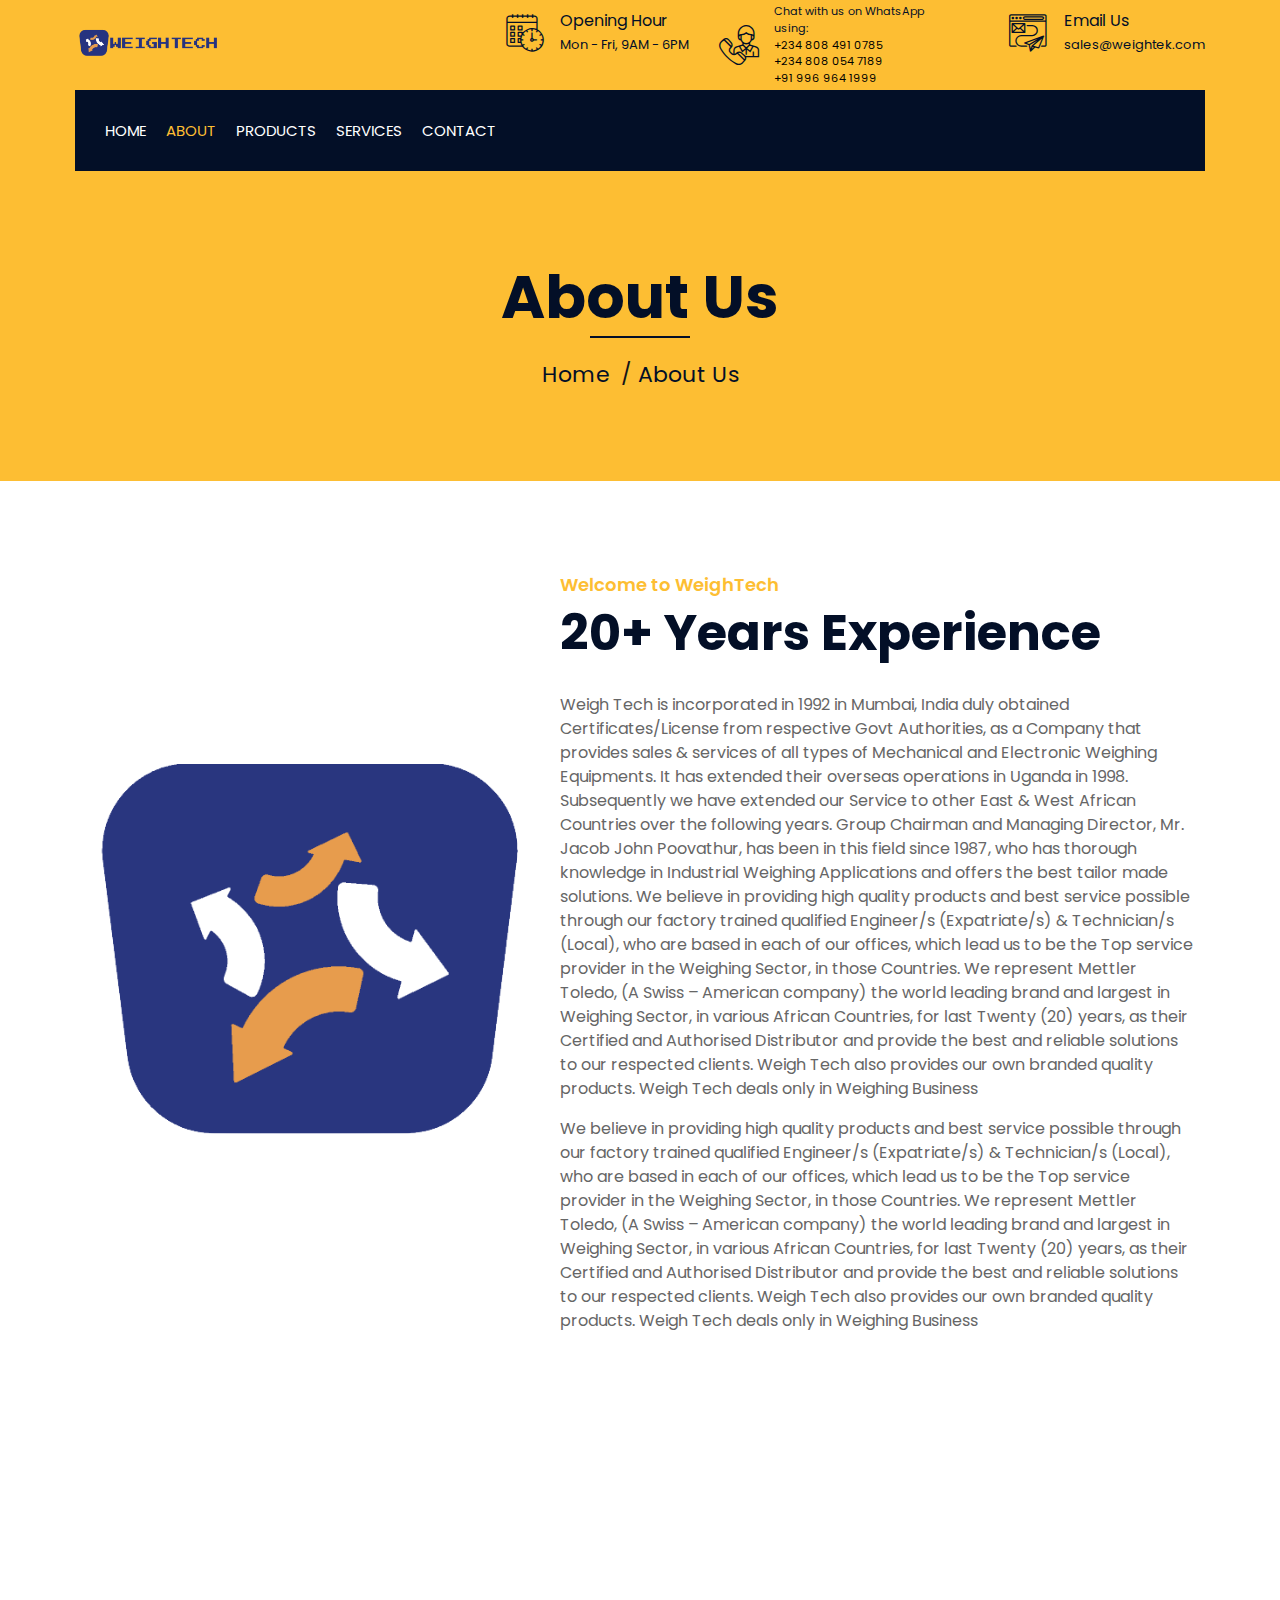
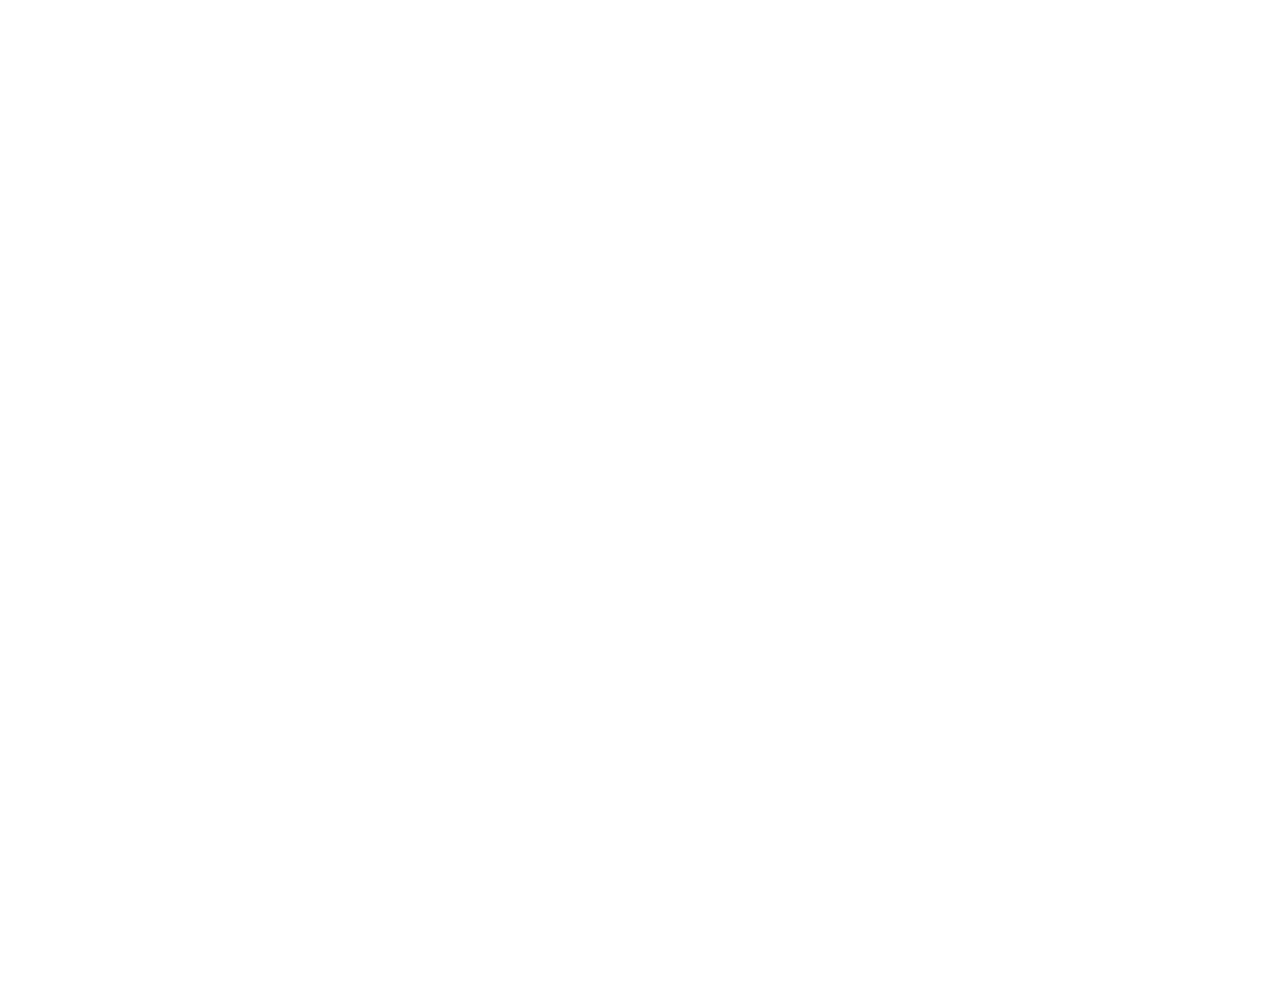
==== about.html @ 4455733c "Delivered Fresh" ====
<!DOCTYPE html>
<html lang="en">

<head>
    <meta charset="utf-8">
    <title>About-Us - COMPLETE INDUSTRIAL WEIGHING SOLUTIONS</title>
    <meta content="width=device-width, initial-scale=1.0" name="viewport">
    <meta content="About-Us COMPLETE INDUSTRIAL WEIGHING SOLUTIONS" name="keywords">
    <meta content="About-Us COMPLETE INDUSTRIAL WEIGHING SOLUTIONS" name="description">

    <!-- Favicon -->
    <link href="img/heo.ico" rel="icon">

    <!-- Google Font -->
    <link href="https://fonts.googleapis.com/css2?family=Poppins:wght@100;200;300;400;500;600;700;800;900&display=swap"
        rel="stylesheet">

    <!-- CSS Libraries -->
    <link href="https://stackpath.bootstrapcdn.com/bootstrap/4.4.1/css/bootstrap.min.css" rel="stylesheet">
    <link href="https://cdnjs.cloudflare.com/ajax/libs/font-awesome/5.10.0/css/all.min.css" rel="stylesheet">
    <link href="lib/flaticon/font/flaticon.css" rel="stylesheet">
    <link href="lib/animate/animate.min.css" rel="stylesheet">
    <link href="lib/owlcarousel/assets/owl.carousel.min.css" rel="stylesheet">
    <link href="lib/lightbox/css/lightbox.min.css" rel="stylesheet">
    <link href="lib/slick/slick.css" rel="stylesheet">
    <link href="lib/slick/slick-theme.css" rel="stylesheet">

    <!-- Template Stylesheet -->
    <link href="css/style.css" rel="stylesheet">
</head>

<body>
    <div class="wrapper">
        <!-- Top Bar Start -->
        <div class="top-bar">
            <div class="container-fluid">
                <div class="row align-items-center">
                    <div class="col-lg-4 col-md-12">
                        <div class="logo" style="width: 100%;">
                            <a href="." style="width: 100%;">
                                <img src="img/logo.png" style="object-fit: cover; width: 100%;" alt="Logo">
                            </a>
                        </div>
                    </div>
                    <div class="col-lg-8 col-md-7 d-none d-lg-block">
                        <div class="row">
                            <div class="col-4">
                                <div class="top-bar-item">
                                    <div class="top-bar-icon">
                                        <i class="flaticon-calendar"></i>
                                    </div>
                                    <div class="top-bar-text">
                                        <h3>Opening Hour</h3>
                                        <p>Mon - Fri, 9AM - 6PM</p>
                                    </div>
                                </div>
                            </div>
                            <div class="col-4">
                                <div class="top-bar-item">
                                    <div class="top-bar-icon">
                                        <i class="flaticon-call"></i>
                                    </div>
                                    <div class="top-bar-text">
                                        <p style="font-size: .7rem;">Chat with us on WhatsApp using:</p>
                                        <p style="font-size: .7rem;"><a style="color: #000" href="https://wa.me/+2348084910785" target="_blank">+234 808 491 0785</a></p>
                                        <p style="font-size: .7rem;"><a style="color: #000" href="https://wa.me/+2348080547189" target="_blank">+234 808 054 7189</a></p>
                                        <p style="font-size: .7rem;"><a style="color: #000" href="https://wa.me/+919969641999" target="_blank">+91 996 964 1999</a></p>
                                    </div>
                                </div>
                            </div>
                            <div class="col-4">
                                <div class="top-bar-item">
                                    <div class="top-bar-icon">
                                        <i class="flaticon-send-mail"></i>
                                    </div>
                                    <div class="top-bar-text">
                                        <h3>Email Us</h3>
                                        <p>sales@weightek.com</p>
                                    </div>
                                </div>
                            </div>
                        </div>
                    </div>
                </div>
            </div>
        </div>
        <!-- Top Bar End -->

         <!-- Nav Bar Start -->
         <div class="nav-bar">
            <div class="container-fluid">
                <nav class="navbar navbar-expand-lg bg-dark navbar-dark">
                    <button type="button" class="navbar-toggler" data-toggle="collapse" data-target="#navbarCollapse">
                        <span class="navbar-toggler-icon"></span>
                    </button>

                    <div class="collapse navbar-collapse justify-content-between" id="navbarCollapse">
                        <div class="navbar-nav mr-auto">
                            <a href="." class="nav-item nav-link">Home</a>
                            <a href="about.html" class="nav-item nav-link active">About</a>
                            <a href="product.html" class="nav-item nav-link">Products</a>
                            <a href="service.html" class="nav-item nav-link">Services</a>
                            <!-- <a href="portfolio.html" class="nav-item nav-link">Job Gallery</a> -->
                            <!-- <div class="nav-item dropdown">
                                    <a href="#" class="nav-link dropdown-toggle" data-toggle="dropdown">Pages</a>
                                    <div class="dropdown-menu">
                                        <a href="blog.html" class="dropdown-item">Blog Page</a>
                                        <a href="single.html" class="dropdown-item">Single Page</a>
                                    </div>
                                </div> -->
                            <a href="contact.html" class="nav-item nav-link">Contact</a>
                        </div>
                    </div>
                </nav>
            </div>
        </div>
        <!-- Nav Bar End -->
            
            
            <!-- Page Header Start -->
            <div class="page-header">
                <div class="container">
                    <div class="row">
                        <div class="col-12">
                            <h2>About Us</h2>
                        </div>
                        <div class="col-12">
                            <a href=".">Home</a>
                            <a href="about.html">About Us</a>
                        </div>
                    </div>
                </div>
            </div>
            <!-- Page Header End -->


            <!-- About Start -->
            <div class="about wow fadeInUp" data-wow-delay="0.1s">
                <div class="container">
                    <div class="row align-items-center">
                        <div class="col-lg-5 col-md-6">
                            <div class="about-img">
                                <img src="img/done.png" alt="Image">
                            </div>
                        </div>
                        <div class="col-lg-7 col-md-6">
                            <div class="section-header text-left">
                                <p>Welcome to WeighTech</p>
                                <h2>20+ Years Experience</h2>
                            </div>
                            <div class="about-text">
                                <p>
                                    Weigh Tech is incorporated in 1992 in Mumbai, India duly obtained Certificates/License from respective Govt Authorities, as a Company that provides sales & services of all types of Mechanical and Electronic Weighing Equipments. It has extended their overseas operations in Uganda in 1998. Subsequently we have extended our Service to other East & West African Countries over the following years.

                                    Group Chairman and Managing Director, Mr. Jacob John Poovathur, has been in this field since 1987, who has thorough knowledge in Industrial Weighing Applications and offers the best tailor made solutions.
                                    
                                    We believe in providing high quality products and best service possible through our factory trained qualified Engineer/s (Expatriate/s) & Technician/s (Local), who are based in each of our offices, which lead us to be the Top service provider in the Weighing Sector, in those Countries.
                                    
                                    We represent Mettler Toledo, (A Swiss – American company) the world leading brand and largest in Weighing Sector, in various African Countries, for last Twenty (20) years, as their Certified and Authorised Distributor and provide the best and reliable solutions to our respected clients.
                                    
                                    Weigh Tech also provides our own branded quality products.
                                    
                                    Weigh Tech deals only in Weighing Business
                                </p>
                                <p>
                                    We believe in providing high quality products and best service possible through our factory trained qualified Engineer/s (Expatriate/s) & Technician/s (Local), who are based in each of our offices, which lead us to be the Top service provider in the Weighing Sector, in those Countries.
                                    
                                    We represent Mettler Toledo, (A Swiss – American company) the world leading brand and largest in Weighing Sector, in various African Countries, for last Twenty (20) years, as their Certified and Authorised Distributor and provide the best and reliable solutions to our respected clients.
                                    
                                    Weigh Tech also provides our own branded quality products.
                                    
                                    Weigh Tech deals only in Weighing Business
                                </p>
                                </div>
                        </div>
                    </div>
                </div>
            </div>
            <!-- About End -->
            
            
            
            <!-- FAQs Start -->
            <!-- <div class="faqs">
                <div class="container">
                    <div class="section-header text-center">
                        <p>Frequently Asked Question</p>
                        <h2>You May Ask</h2>
                    </div>
                    <div class="row">
                        <div class="col-md-6">
                            <div id="accordion-1">
                                <div class="card wow fadeInLeft" data-wow-delay="0.1s">
                                    <div class="card-header">
                                        <a class="card-link collapsed" data-toggle="collapse" href="#collapseOne">
                                            Lorem ipsum dolor sit amet?
                                        </a>
                                    </div>
                                    <div id="collapseOne" class="collapse" data-parent="#accordion-1">
                                        <div class="card-body">
                                            Lorem ipsum dolor sit amet, consectetur adipiscing elit. Phasellus nec pretium mi. Curabitur facilisis ornare velit non.
                                        </div>
                                    </div>
                                </div>
                                <div class="card wow fadeInLeft" data-wow-delay="0.2s">
                                    <div class="card-header">
                                        <a class="card-link collapsed" data-toggle="collapse" href="#collapseTwo">
                                            Lorem ipsum dolor sit amet?
                                        </a>
                                    </div>
                                    <div id="collapseTwo" class="collapse" data-parent="#accordion-1">
                                        <div class="card-body">
                                            Lorem ipsum dolor sit amet, consectetur adipiscing elit. Phasellus nec pretium mi. Curabitur facilisis ornare velit non.
                                        </div>
                                    </div>
                                </div>
                                <div class="card wow fadeInLeft" data-wow-delay="0.3s">
                                    <div class="card-header">
                                        <a class="card-link collapsed" data-toggle="collapse" href="#collapseThree">
                                            Lorem ipsum dolor sit amet?
                                        </a>
                                    </div>
                                    <div id="collapseThree" class="collapse" data-parent="#accordion-1">
                                        <div class="card-body">
                                            Lorem ipsum dolor sit amet, consectetur adipiscing elit. Phasellus nec pretium mi. Curabitur facilisis ornare velit non.
                                        </div>
                                    </div>
                                </div>
                                <div class="card wow fadeInLeft" data-wow-delay="0.4s">
                                    <div class="card-header">
                                        <a class="card-link collapsed" data-toggle="collapse" href="#collapseFour">
                                            Lorem ipsum dolor sit amet?
                                        </a>
                                    </div>
                                    <div id="collapseFour" class="collapse" data-parent="#accordion-1">
                                        <div class="card-body">
                                            Lorem ipsum dolor sit amet, consectetur adipiscing elit. Phasellus nec pretium mi. Curabitur facilisis ornare velit non.
                                        </div>
                                    </div>
                                </div>
                                <div class="card wow fadeInLeft" data-wow-delay="0.5s">
                                    <div class="card-header">
                                        <a class="card-link collapsed" data-toggle="collapse" href="#collapseFive">
                                            Lorem ipsum dolor sit amet?
                                        </a>
                                    </div>
                                    <div id="collapseFive" class="collapse" data-parent="#accordion-1">
                                        <div class="card-body">
                                            Lorem ipsum dolor sit amet, consectetur adipiscing elit. Phasellus nec pretium mi. Curabitur facilisis ornare velit non.
                                        </div>
                                    </div>
                                </div>
                            </div>
                        </div>
                        <div class="col-md-6">
                            <div id="accordion-2">
                                <div class="card wow fadeInRight" data-wow-delay="0.1s">
                                    <div class="card-header">
                                        <a class="card-link collapsed" data-toggle="collapse" href="#collapseSix">
                                            Lorem ipsum dolor sit amet?
                                        </a>
                                    </div>
                                    <div id="collapseSix" class="collapse" data-parent="#accordion-2">
                                        <div class="card-body">
                                            Lorem ipsum dolor sit amet, consectetur adipiscing elit. Phasellus nec pretium mi. Curabitur facilisis ornare velit non.
                                        </div>
                                    </div>
                                </div>
                                <div class="card wow fadeInRight" data-wow-delay="0.2s">
                                    <div class="card-header">
                                        <a class="card-link collapsed" data-toggle="collapse" href="#collapseSeven">
                                            Lorem ipsum dolor sit amet?
                                        </a>
                                    </div>
                                    <div id="collapseSeven" class="collapse" data-parent="#accordion-2">
                                        <div class="card-body">
                                            Lorem ipsum dolor sit amet, consectetur adipiscing elit. Phasellus nec pretium mi. Curabitur facilisis ornare velit non.
                                        </div>
                                    </div>
                                </div>
                                <div class="card wow fadeInRight" data-wow-delay="0.3s">
                                    <div class="card-header">
                                        <a class="card-link collapsed" data-toggle="collapse" href="#collapseEight">
                                            Lorem ipsum dolor sit amet?
                                        </a>
                                    </div>
                                    <div id="collapseEight" class="collapse" data-parent="#accordion-2">
                                        <div class="card-body">
                                            Lorem ipsum dolor sit amet, consectetur adipiscing elit. Phasellus nec pretium mi. Curabitur facilisis ornare velit non.
                                        </div>
                                    </div>
                                </div>
                                <div class="card wow fadeInRight" data-wow-delay="0.4s">
                                    <div class="card-header">
                                        <a class="card-link collapsed" data-toggle="collapse" href="#collapseNine">
                                            Lorem ipsum dolor sit amet?
                                        </a>
                                    </div>
                                    <div id="collapseNine" class="collapse" data-parent="#accordion-2">
                                        <div class="card-body">
                                            Lorem ipsum dolor sit amet, consectetur adipiscing elit. Phasellus nec pretium mi. Curabitur facilisis ornare velit non.
                                        </div>
                                    </div>
                                </div>
                                <div class="card wow fadeInRight" data-wow-delay="0.5s">
                                    <div class="card-header">
                                        <a class="card-link collapsed" data-toggle="collapse" href="#collapseTen">
                                            Lorem ipsum dolor sit amet?
                                        </a>
                                    </div>
                                    <div id="collapseTen" class="collapse" data-parent="#accordion-2">
                                        <div class="card-body">
                                            Lorem ipsum dolor sit amet, consectetur adipiscing elit. Phasellus nec pretium mi. Curabitur facilisis ornare velit non.
                                        </div>
                                    </div>
                                </div>
                            </div>
                        </div>
                    </div>
                </div>
            </div> -->
            <!-- FAQs End -->


          <!-- Footer Start -->
 <div class="footer wow fadeIn" data-wow-delay="0.3s">
    <div class="container">
        <div class="row">
            <div class="col-md-6 col-lg-3">
                <div class="footer-contact">
                    <h2>Kenya Office</h2>
                    <p>Weigh - Tech Industries Limited</p>
                    <p><i class="fa fa-map-marker-alt"></i>B-8, Kimberly Bldg, Behind KEBS Head Office South C,
                        Nairobi, Kenya</p>
                    <p><i class="fa fa-phone-alt"></i>+254733177122,
                        +254739979999</p>
                    <p><i class="fa fa-envelope"></i>sales@weightek.com</p>
                </div>
            </div>
            <div class="col-md-6 col-lg-3">
                <!-- Nigeria country -->
                <div class="footer-contact">
                    <h2>Nigeria Office</h2>
                    <p>Weigh - Tech Industries Limited</p>
                    <p><i class="fa fa-map-marker-alt"></i>No. 4B Oremeji Street Ilupeju, Lagos, Nigeria</p>
                    <p><i class="fa fa-phone-alt"></i>+234 817 232 5353,
                        +234 808 054 7189</p>
                    <p><i class="fa fa-envelope"></i>sales@weightek.com</p>
                 </div>
            </div>
            <div class="col-md-6 col-lg-3">
                <!-- Uganda country -->
                <div class="footer-contact">
                    <h2>Uganda Office</h2>
                    <p>Weigh – Tech International Limited</p>
                    <p><i class="fa fa-map-marker-alt"></i>Plot 666, Butikiro Road
                        Old Kampala, Uganda</p>
                    <p><i class="fa fa-phone-alt"></i>+256 751 330 332 , +256 712 722 723</p>
                    <p><i class="fa fa-envelope"></i>sales@weightek.com</p>
                </div>
            </div>
            <div class="col-md-6 col-lg-3">
                <!-- india country -->
                <div class="footer-contact">
                    <h2>India Office</h2>
                    <p>Weigh Tech Industries</p>
                    <p><i class="fa fa-map-marker-alt"></i>1, Sadhana Co-op Society Ltd Road No 22, Wagle Estate
                        Thane, Maharashtra, India</p>
                    <p><i class="fa fa-phone-alt"></i>+91 222 582 8175 , +91 98201 04155</p>
                    <p><i class="fa fa-envelope"></i>sales@weightek.com</p>
                </div>
            </div>
            <div class="col-md-6 col-lg-3">
                <!-- UAE country -->
                <div class="footer-contact">
                    <h2>UAE Office</h2>
                    <p>Weighing Solutions Fze</p>
                    <p><i class="fa fa-map-marker-alt"></i>1111 Manara 3 Bldg., Al Badrah,
                        Jabel Ali, Dubai, U A E</p>
                    <p><i class="fa fa-phone-alt"></i>+971 50 275 7150</p>
                    <p><i class="fa fa-envelope"></i>sales@weightek.com</p>
                </div>
            </div>
            <div class="col-md-6 col-lg-3">
                <!-- RWanda country -->
                <div class="footer-contact">
                    <h2>Rwanda Office</h2>
                    <p>Weigh-Tech International Ltd</p>
                    <p><i class="fa fa-map-marker-alt"></i>Plot 48, KN1 St., 2nd Floor,
                        Sofaru Building, Muhima, Kigali, RWANDA</p>
                    <p><i class="fa fa-phone-alt"></i>+250 783 099 998</p>
                    <p><i class="fa fa-phone-alt"></i>Jacob John: +250 739 260 353</p>
                    <p><i class="fa fa-envelope"></i>sales@weightek.com</p>
                </div>
            </div>
            <!-- <div class="col-md-6 col-lg-3">
                <div class="footer-link">
                    <h2>Services Areas</h2>
                    <a href="">Building Construction</a>
                    <a href="">House Renovation</a>
                    <a href="">Architecture Design</a>
                    <a href="">Interior Design</a>
                    <a href="">Painting</a>
                </div>
            </div> -->
            <!-- <div class="col-md-6 col-lg-3">
                <div class="footer-link">
                    <h2>Useful Pages</h2>
                    <a href="">About Us</a>
                    <a href="">Contact Us</a>
                    <a href="">Our Team</a>
                    <a href="">Projects</a>
                    <a href="">Testimonial</a>
                </div>
            </div> -->
            <!-- <div class="col-md-6 col-lg-3">
                <div class="newsletter">
                    <h2>Newsletter</h2>
                    <p>
                        Lorem ipsum dolor sit amet elit. Phasellus nec pretium mi. Curabitur facilisis ornare
                        velit non vulpu
                    </p>
                    <div class="form">
                        <input class="form-control" placeholder="Email here">
                        <button class="btn">Submit</button>
                    </div>
                </div>
            </div> -->
        </div>
        <div class="top-bar-text">
            <p style="font-size: 1.5rem;">Chat with us on WhatsApp using:</p>
            <p style="font-size: 1rem;"><a style="color: #fff" href="https://wa.me/+2348084910785" target="_blank">+234 808 491 0785</a></p>
            <p style="font-size: 1rem;"><a style="color: #fff" href="https://wa.me/+2348080547189" target="_blank">+234 808 054 7189</a></p>
            <p style="font-size: 1rem;"><a style="color: #fff" href="https://wa.me/+919969641999" target="_blank">+91 996 964 1999</a></p>
        </div>
        <div class="footer-social">
            <!-- <a href=""><i class="fab fa-twitter"></i></a> -->
            <a href="https://www.facebook.com/weightttech/"><i class="fab fa-facebook-f"></i></a>
            <!-- <a href=""><i class="fab fa-youtube"></i></a> -->
            <a href="https://instagram.com/weightttech?igshid=YmMyMTA2M2Y=" target="_blank"><i
                    class="fab fa-instagram"></i></a>
            <a href="https://www.linkedin.com/company/weightttec" target="_blank"><i
                    class="fab fa-linkedin-in"></i></a>
        </div>
    </div>
    <!-- <div class="container footer-menu">
        <div class="f-menu">
            <a href="">Terms of use</a>
            <a href="">Privacy policy</a>
            <a href="">Cookies</a>
            <a href="">Help</a>
            <a href="">FQAs</a>
        </div>
    </div> -->
    <div class="container copyright">
        <div class="row">
            <div class="col-md-6">
                <img src="img/done.png" alt="" style="width:20%">
                <p>&copy; 2022 Copyright by <a href=".">Weigh Tech Industries.</a>, All
                    Right Reserved.</p>
            </div>

        </div>
    </div>
</div>
<!-- Footer End -->

            <a href="#" class="back-to-top"><i class="fa fa-chevron-up"></i></a>
        </div>

        <!-- JavaScript Libraries -->
        <script src="https://code.jquery.com/jquery-3.4.1.min.js"></script>
        <script src="https://stackpath.bootstrapcdn.com/bootstrap/4.4.1/js/bootstrap.bundle.min.js"></script>
        <script src="lib/easing/easing.min.js"></script>
        <script src="lib/wow/wow.min.js"></script>
        <script src="lib/owlcarousel/owl.carousel.min.js"></script>
        <script src="lib/isotope/isotope.pkgd.min.js"></script>
        <script src="lib/lightbox/js/lightbox.min.js"></script>
        <script src="lib/waypoints/waypoints.min.js"></script>
        <script src="lib/counterup/counterup.min.js"></script>
        <script src="lib/slick/slick.min.js"></script>

        <!-- Template Javascript -->
        <script src="js/main.js"></script>
    </body>
</html>
---- lib/flaticon/font/flaticon.css ----
/*
  	Flaticon icon font: Flaticon
  	Creation date: 23/08/2020 07:24
  	*/

@font-face {
  font-family: "Flaticon";
  src: url("./Flaticon.eot");
  src: url("./Flaticon.eot?#iefix") format("embedded-opentype"),
       url("./Flaticon.woff2") format("woff2"),
       url("./Flaticon.woff") format("woff"),
       url("./Flaticon.ttf") format("truetype"),
       url("./Flaticon.svg#Flaticon") format("svg");
  font-weight: normal;
  font-style: normal;
}

@media screen and (-webkit-min-device-pixel-ratio:0) {
  @font-face {
    font-family: "Flaticon";
    src: url("./Flaticon.svg#Flaticon") format("svg");
  }
}

[class^="flaticon-"]:before, [class*=" flaticon-"]:before,
[class^="flaticon-"]:after, [class*=" flaticon-"]:after {   
  font-family: Flaticon;
        font-size: 20px;
font-style: normal;
margin-left: 20px;
}

.flaticon-concrete:before { content: "\f100"; }
.flaticon-worker:before { content: "\f101"; }
.flaticon-measure:before { content: "\f102"; }
.flaticon-building:before { content: "\f103"; }
.flaticon-brush:before { content: "\f104"; }
.flaticon-crane:before { content: "\f105"; }
.flaticon-call:before { content: "\f106"; }
.flaticon-calendar:before { content: "\f107"; }
.flaticon-send-mail:before { content: "\f108"; }
.flaticon-address:before { content: "\f109"; }
---- css/style.css ----
/*******************************/
/********* General CSS *********/
/*******************************/
body {
    color: #666666;
    background: #dddddd;
    font-family: 'Poppins', sans-serif;
    font-weight: 400;
}

h1,
h2, 
h3, 
h4,
h5, 
h6 {
    color: #030f27;
}

a {
    color: #666666;
    transition: .3s;
}

a:hover,
a:active,
a:focus {
    color: #fdbe33;
    outline: none;
    text-decoration: none;
}

.btn:focus {
    box-shadow: none;
}

.wrapper {
    position: relative;
    width: 100%;
    max-width: 1366px;
    margin: 0 auto;
    background: #ffffff;
}

.back-to-top {
    position: fixed;
    display: none;
    background: #fdbe33;
    color: #121518;
    width: 44px;
    height: 44px;
    text-align: center;
    line-height: 1;
    font-size: 22px;
    right: 15px;
    bottom: 15px;
    transition: background 0.5s;
    z-index: 9;
}

.back-to-top:hover {
    color: #fdbe33;
    background: #121518;
}

.back-to-top i {
    padding-top: 10px;
}

.btn {
    transition: .3s;
}


/**********************************/
/********** Top Bar CSS ***********/
/**********************************/
.top-bar {
    position: relative;
    height: 90px;
    background: #fdbe33;
}

.top-bar .logo {
    padding: 15px 0;
    text-align: left;
    overflow: hidden;
}

.top-bar .logo h1 {
    margin: 0;
    color: #030f27;
    font-size: 60px;
    line-height: 60px;
    font-weight: 700;
}

.top-bar .logo img {
  max-width: 150px;
  max-height: 60px;
}

.top-bar .top-bar-item {
    display: flex;
    align-items: center;
    justify-content: flex-end;
}

.top-bar .top-bar-icon {
    width: 40px;
    display: flex;
    align-items: center;
    justify-content: center;
}

.top-bar .top-bar-icon [class^="flaticon-"]::before {
    margin: 0;
    color: #030f27;
    font-size: 40px;
}

.top-bar .top-bar-text {
    padding-left: 15px;
}

.top-bar .top-bar-text h3 {
    margin: 0 0 5px 0;
    color: #030f27;
    font-size: 16px;
    font-weight: 400;
}

.top-bar .top-bar-text p {
    margin: 0;
    color: #030f27;
    font-size: 13px;
    font-weight: 400;
}

@media (min-width: 992px) {
    .top-bar {
        padding: 0 60px;
    }
}

@media (max-width: 991.98px) {
    .top-bar .logo {
        text-align: center;
    }
}


/**********************************/
/*********** Nav Bar CSS **********/
/**********************************/
.nav-bar {
    position: relative;
    background: #fdbe33;
    transition: .3s;
}

.nav-bar .container-fluid {
    padding: 0;
}

.nav-bar.nav-sticky {
    position: fixed;
    top: 0;
    width: 100%;
    max-width: 1366px;
    box-shadow: 0 2px 5px rgba(0, 0, 0, .3);
    z-index: 999;
}

.nav-bar .navbar {
    height: 100%;
    background: #030f27 !important;
}

.navbar-dark .navbar-nav .nav-link,
.navbar-dark .navbar-nav .nav-link:focus,
.navbar-dark .navbar-nav .nav-link:hover,
.navbar-dark .navbar-nav .nav-link.active {
    padding: 10px 10px 8px 10px;
    color: #ffffff;
}

.navbar-dark .navbar-nav .nav-link:hover,
.navbar-dark .navbar-nav .nav-link.active {
    color: #fdbe33;
    transition: none;
}

.nav-bar .dropdown-menu {
    margin-top: 0;
    border: 0;
    border-radius: 0;
    background: #f8f9fa;
}

.nav-bar .btn {
    color: #ffffff;
    border: 2px solid #ffffff;
    border-radius: 0;
}

.nav-bar .btn:hover {
    color: #030f27;
    background: #fdbe33;
    border-color: #fdbe33;
}

@media (min-width: 992px) {
    .nav-bar {
        padding: 0 75px;
    }
    
    .nav-bar.nav-sticky {
        padding: 0;
    }
    
    .nav-bar .navbar {
        padding: 20px;
    }
    
    .nav-bar .navbar-brand {
        display: none;
    }
    
    .nav-bar a.nav-link {
        padding: 8px 15px;
        font-size: 15px;
        text-transform: uppercase;
    }
}

@media (max-width: 991.98px) {
    .nav-bar .navbar {
        padding: 15px;
    }
    
    .nav-bar a.nav-link {
        padding: 5px;
    }
    
    .nav-bar .dropdown-menu {
        box-shadow: none;
    }
    
    .nav-bar .btn {
        display: none;
    }
}


/*******************************/
/******** Carousel CSS *********/
/*******************************/
.carousel {
    position: relative;
    width: 100%;
    height: calc(100vh - 170px);
    min-height: 400px;
    margin: 0 auto;
    text-align: center;
    overflow: hidden;
}

.carousel .carousel-inner,
.carousel .carousel-item {
    position: relative;
    width: 100%;
    height: 100%;
}

.carousel .carousel-item img {
    width: 100%;
    height: 100%;
    object-fit: cover;
}

.carousel .carousel-item::after {
    position: absolute;
    content: "";
    width: 100%;
    height: 100%;
    top: 0;
    left: 0;
    background: rgba(0, 0, 0, .3);
    z-index: 1;
}

.carousel .carousel-caption {
    position: absolute;
    top: 0;
    bottom: 0;
    display: flex;
    align-items: center;
    justify-content: center;
    flex-direction: column;
    height: calc(100vh - 170px);
    min-height: 400px;
}

.carousel .carousel-caption p {
    color: #ffffff;
    font-size: 30px;
    margin-bottom: 15px;
    letter-spacing: 1px;
}

.carousel .carousel-caption h1 {
    color: #ffffff;
    font-size: 60px;
    font-weight: 700;
    margin-bottom: 35px;
}

.carousel .carousel-caption .btn {
    padding: 15px 35px;
    font-size: 18px;
    font-weight: 500;
    letter-spacing: 1px;
    text-transform: uppercase;
    color: #ffffff;
    background: transparent;
    border: 2px solid #ffffff;
    border-radius: 0;
    transition: .3s;
}

.carousel .carousel-caption .btn:hover {
    color: #030f27;
    background: #fdbe33;
    border-color: #fdbe33;
}

@media (max-width: 767.98px) {
    .carousel .carousel-caption h1 {
        font-size: 40px;
        font-weight: 700;
    }
    
    .carousel .carousel-caption p {
        font-size: 20px;
    }
    
    .carousel .carousel-caption .btn {
        padding: 12px 30px;
        font-size: 18px;
        font-weight: 500;
        letter-spacing: 0;
    }
}

@media (max-width: 575.98px) {
    .carousel .carousel-caption h1 {
        font-size: 30px;
        font-weight: 500;
    }
    
    .carousel .carousel-caption p {
        font-size: 16px;
    }
    
    .carousel .carousel-caption .btn {
        padding: 10px 25px;
        font-size: 16px;
        font-weight: 400;
        letter-spacing: 0;
    }
}

.carousel .animated {
    -webkit-animation-duration: 1.5s;
    animation-duration: 1.5s;
}


/*******************************/
/******* Page Header CSS *******/
/*******************************/
.page-header {
    position: relative;
    margin-bottom: 45px;
    padding: 90px 0;
    text-align: center;
    background: #fdbe33;
}

.page-header h2 {
    position: relative;
    color: #030f27;
    font-size: 60px;
    font-weight: 700;
    margin-bottom: 20px;
    padding-bottom: 5px;
}

.page-header h2::after {
    position: absolute;
    content: "";
    width: 100px;
    height: 2px;
    left: calc(50% - 50px);
    bottom: 0;
    background: #030f27;
}

.page-header a {
    position: relative;
    padding: 0 12px;
    font-size: 22px;
    color: #030f27;
}

.page-header a:hover {
    color: #ffffff;
}

.page-header a::after {
    position: absolute;
    content: "/";
    width: 8px;
    height: 8px;
    top: -2px;
    right: -7px;
    text-align: center;
    color: #121518;
}

.page-header a:last-child::after {
    display: none;
}

@media (max-width: 991.98px) {
    .page-header {
        padding: 60px 0;
    }
    
    .page-header h2 {
        font-size: 45px;
    }
    
    .page-header a {
        font-size: 20px;
    }
}

@media (max-width: 767.98px) {
    .page-header {
        padding: 45px 0;
    }
    
    .page-header h2 {
        font-size: 35px;
    }
    
    .page-header a {
        font-size: 18px;
    }
}


/*******************************/
/******* Section Header ********/
/*******************************/
.section-header {
    position: relative;
    width: 100%;
    margin-bottom: 45px;
}

.section-header p {
    color: #fdbe33;
    font-size: 18px;
    font-weight: 600;
    margin-bottom: 5px;
}

.section-header h2 {
    margin: 0;
    position: relative;
    font-size: 50px;
    font-weight: 700;
}

@media (max-width: 767.98px) {
    .section-header h2 {
        font-size: 30px;
    }
}


/*******************************/
/********* Feature CSS *********/
/*******************************/
.feature {
    position: relative;
    margin-bottom: 45px;
}

.feature .col-md-12 {
    background: #030f27;
}
    
.feature .col-md-12:nth-child(2n) {
    color: #030f27;
    background: #fdbe33;
}

.feature .feature-item {
    min-height: 250px;
    padding: 30px;
    display: flex;
    align-items: center;
    justify-content: flex-start;
}

.feature .feature-icon {
    position: relative;
    width: 60px;
    display: flex;
    align-items: center;
    justify-content: center;
}

.feature .feature-icon::before {
    position: absolute;
    content: "";
    width: 80px;
    height: 80px;
    top: -20px;
    left: -10px;
    border: 2px dotted #ffffff;
    border-radius: 60px;
    z-index: 1;
}

.feature .feature-icon::after {
    position: absolute;
    content: "";
    width: 79px;
    height: 79px;
    top: -18px;
    left: -9px;
    background: #030f27;
    border-radius: 60px;
    z-index: 2;
}

.feature .col-md-12:nth-child(2n) .feature-icon::after {
    background: #fdbe33;
}

.feature .feature-icon [class^="flaticon-"]::before {
    position: relative;
    margin: 0;
    color: #fdbe33;
    font-size: 60px;
    line-height: 60px;
    z-index: 3;
}

.feature .feature-text {
    padding-left: 30px;
}

.feature .feature-text h3 {
    margin: 0 0 10px 0;
    color: #fdbe33;
    font-size: 25px;
    font-weight: 600;
}

.feature .feature-text p {
    margin: 0;
    color: #fdbe33;
    font-size: 18px;
    font-weight: 400;
}

.feature .col-md-12:nth-child(2n) [class^="flaticon-"]::before,
.feature .col-md-12:nth-child(2n) h3,
.feature .col-md-12:nth-child(2n) p {
    color: #030f27;
}


/*******************************/
/********** About CSS **********/
/*******************************/
.about {
    position: relative;
    width: 100%;
    padding: 45px 0;
}

.about .section-header {
    margin-bottom: 30px;
}

.about .about-img {
    position: relative;
    height: 100%;
}

.about .about-img img {
    width: 100%;
    height: 100%;
    object-fit: cover;
}

.about .about-text p {
    font-size: 16px;
}

.about .about-text a.btn {
    position: relative;
    margin-top: 15px;
    padding: 15px 35px;
    font-size: 16px;
    font-weight: 500;
    letter-spacing: 1px;
    color: #030f27;
    border-radius: 0;
    background: #fdbe33;
    transition: .3s;
}

.about .about-text a.btn:hover {
    color: #fdbe33;
    background: #030f27;
}

@media (max-width: 767.98px) {
    .about .about-img {
        margin-bottom: 30px;
        height: auto;
    }
}


/*******************************/
/********** Fact CSS ***********/
/*******************************/
.fact {
    position: relative;
    width: 100%;
    padding: 45px 0;
}

.fact .col-6 {
    display: flex;
    align-items: flex-start;
}

.fact .fact-icon {
    position: relative;
    margin: 7px 15px 0 15px;
    width: 60px;
    display: flex;
    align-items: center;
    justify-content: center;
}

.fact .fact-icon [class^="flaticon-"]::before {
    margin: 0;
    font-size: 60px;
    line-height: 60px;
    background-image: linear-gradient(#ffffff, #fdbe33);
    -webkit-background-clip: text;
    -webkit-text-fill-color: transparent;
}

.fact .fact-right .fact-icon [class^="flaticon-"]::before {
    background-image: linear-gradient(#ffffff, #030f27);
}

.fact .fact-left,
.fact .fact-right {
    padding-top: 60px;
    padding-bottom: 60px;
}

.fact .fact-text h2, .note {
    font-size: 35px;
    font-weight: 700;
}

.fact .fact-text p {
    margin: 0;
    font-size: 16px;
    font-weight: 600;
    text-transform: uppercase;
}

.fact .fact-left {
    color: #fdbe33;
    background: #030f27;
}

.fact .fact-right {
    color: #030f27;
    background: #fdbe33;
}

.fact .fact-left h2 {
    color: #fdbe33;
}


/*******************************/
/********* Service CSS *********/
/*******************************/
.service {
    position: relative;
    width: 100%;
    padding: 45px 0 15px 0;
}

.service .service-item {
    position: relative;
    width: 100%;
    text-align: center;
    margin-bottom: 30px;
}

.service .service-img {
    position: relative;
    overflow: hidden;
}

.service .service-img img {
    width: 100%;
}

.service .service-overlay {
    position: absolute;
    width: 100%;
    height: 100%;
    top: 0;
    left: 0;
    padding: 30px;
    display: flex;
    align-items: center;
    justify-content: center;
    background: rgba(3, 15, 39, .7);
    transition: .5s;
    opacity: 0;
}

.service .service-item:hover .service-overlay {
    opacity: 1;
}

.service .service-overlay p {
    margin: 0;
    color: #ffffff;
}

.service .service-text {
    display: flex;
    align-items: center;
    height: 60px;
    background: #030f27;
    overflow: hidden;
    white-space: nowrap;
    text-overflow: ellipsis;
}

.service .service-text h3 {
    margin: 0;
    padding: 0 15px 0 25px;
    width: calc(100% - 60px);
    font-size: 20px;
    font-weight: 700;
    color: #fdbe33;
    text-align: left;
    overflow: hidden;
    white-space: nowrap;
    text-overflow: ellipsis;
}

.service .service-item a.btn {
    width: 60px;
    height: 60px;
    padding: 3px 0 0 3px;
    display: flex;
    align-items: center;
    justify-content: center;
    font-size: 60px;
    line-height: 60px;
    font-weight: 100;
    color: #030f27;
    background: #fdbe33;
    border-radius: 0;
    transition: .3s;
}

.service .service-item:hover a.btn {
    color: #ffffff;
}


/*******************************/
/********** Video CSS **********/
/*******************************/
.video {
    position: relative;
    margin: 45px 0;
    height: 100%;
    min-height: 500px;
    background: linear-gradient(rgba(3, 15, 39, .9), rgba(3, 15, 39, .9)), url(../img/carousel-1.jpg);
    background-attachment: fixed;
    background-position: center;
    background-repeat: no-repeat;
    background-size: cover;
}

.video .btn-play {
    position: absolute;
    z-index: 1;
    top: 50%;
    left: 50%;
    transform: translateX(-50%) translateY(-50%);
    box-sizing: content-box;
    display: block;
    width: 32px;
    height: 44px;
    border-radius: 50%;
    border: none;
    outline: none;
    padding: 18px 20px 18px 28px;
}

.video .btn-play:before {
    content: "";
    position: absolute;
    z-index: 0;
    left: 50%;
    top: 50%;
    transform: translateX(-50%) translateY(-50%);
    display: block;
    width: 100px;
    height: 100px;
    background: #fdbe33;
    border-radius: 50%;
    animation: pulse-border 1500ms ease-out infinite;
}

.video .btn-play:after {
    content: "";
    position: absolute;
    z-index: 1;
    left: 50%;
    top: 50%;
    transform: translateX(-50%) translateY(-50%);
    display: block;
    width: 100px;
    height: 100px;
    background: #fdbe33;
    border-radius: 50%;
    transition: all 200ms;
}

.video .btn-play:hover:after {
    background-color: darken(#fdbe33, 10%);
}

.video .btn-play img {
    position: relative;
    z-index: 3;
    max-width: 100%;
    width: auto;
    height: auto;
}

.video .btn-play span {
    display: block;
    position: relative;
    z-index: 3;
    width: 0;
    height: 0;
    border-left: 32px solid #030f27;
    border-top: 22px solid transparent;
    border-bottom: 22px solid transparent;
}

@keyframes pulse-border {
  0% {
    transform: translateX(-50%) translateY(-50%) translateZ(0) scale(1);
    opacity: 1;
  }
  100% {
    transform: translateX(-50%) translateY(-50%) translateZ(0) scale(1.5);
    opacity: 0;
  }
}

#videoModal .modal-dialog {
    position: relative;
    max-width: 800px;
    margin: 60px auto 0 auto;
}

#videoModal .modal-body {
    position: relative;
    padding: 0px;
}

#videoModal .close {
    position: absolute;
    width: 30px;
    height: 30px;
    right: 0px;
    top: -30px;
    z-index: 999;
    font-size: 30px;
    font-weight: normal;
    color: #ffffff;
    background: #000000;
    opacity: 1;
}


/*******************************/
/*********** Team CSS **********/
/*******************************/
.team {
    position: relative;
    width: 100%;
    padding: 45px 0 15px 0;
}

.team .team-item {
    position: relative;
    margin-bottom: 30px;
    overflow: hidden;
}

.team .team-img {
    position: relative;
}

.team .team-img img {
    width: 100%;
}

.team .team-text {
    position: relative;
    padding: 25px 15px;
    text-align: center;
    background: #030f27;
    transition: .5s;
}

.team .team-text h2 {
    font-size: 20px;
    font-weight: 600;
    color: #fdbe33;
    transition: .5s;
}

.team .team-text p {
    margin: 0;
    color: #ffffff;
}

.team .team-item:hover .team-text {
    background: #fdbe33;
}

.team .team-item:hover .team-text h2 {
    color: #030f27;
    letter-spacing: 1px;
}

.team .team-social {
    position: absolute;
    width: 100px;
    top: 0;
    left: -50px;
    display: flex;
    flex-direction: column;
    font-size: 0;
}

.team .team-social a {
    position: relative;
    left: 0;
    width: 50px;
    height: 50px;
    display: flex;
    align-items: center;
    justify-content: center;
    font-size: 18px;
    color: #ffffff;
}

.team .team-item:hover .team-social a:first-child {
    background: #00acee;
    left: 50px;
    transition: .3s 0s;
}

.team .team-item:hover .team-social a:nth-child(2) {
    background: #3b5998;
    left: 50px;
    transition: .3s .1s;
}

.team .team-item:hover .team-social a:nth-child(3) {
    background: #0e76a8;
    left: 50px;
    transition: .3s .2s;
}

.team .team-item:hover .team-social a:nth-child(4) {
    background: #3f729b;
    left: 50px;
    transition: .3s .3s;
}


/*******************************/
/*********** FAQs CSS **********/
/*******************************/
.faqs {
    position: relative;
    width: 100%;
    padding: 45px 0;
}

.faqs .row {
    position: relative;
}

.faqs .row::after {
    position: absolute;
    content: "";
    width: 1px;
    height: 100%;
    top: 0;
    left: calc(50% - .5px);
    background: #fdbe33;
}

.faqs #accordion-1 {
    padding-right: 15px;
}

.faqs #accordion-2 {
    padding-left: 15px;
}

@media(max-width: 767.98px) {
    .faqs .row::after {
        display: none;
    }
    
    .faqs #accordion-1,
    .faqs #accordion-2 {
        padding: 0;
    }
    
    .faqs #accordion-2 {
        padding-top: 15px;
    }
}

.faqs .card {
    margin-bottom: 15px;
    border: none;
    border-radius: 0;
}

.faqs .card:last-child {
    margin-bottom: 0;
}

.faqs .card-header {
    padding: 0;
    border: none;
    background: #ffffff;
}

.faqs .card-header a {
    display: block;
    padding: 10px 25px;
    width: 100%;
    color: #121518;
    font-size: 16px;
    line-height: 40px;
    border: 1px solid rgba(0, 0, 0, .1);
    transition: .5s;
}

.faqs .card-header [data-toggle="collapse"][aria-expanded="true"] {
    background: #fdbe33;
}

.faqs .card-header [data-toggle="collapse"]:after {
    font-family: 'font Awesome 5 Free';
    content: "\f067";
    float: right;
    color: #fdbe33;
    font-size: 12px;
    font-weight: 900;
    transition: .5s;
}

.faqs .card-header [data-toggle="collapse"][aria-expanded="true"]:after {
    font-family: 'font Awesome 5 Free';
    content: "\f068";
    float: right;
    color: #030f27;
    font-size: 12px;
    font-weight: 900;
    transition: .5s;
}

.faqs .card-body {
    padding: 20px 25px;
    font-size: 16px;
    background: #ffffff;
    border: 1px solid rgba(0, 0, 0, .1);
    border-top: none;
}


/*******************************/
/******* Testimonial CSS *******/
/*******************************/
.testimonial {
    position: relative;
    margin: 45px 0;
    padding: 90px 0;
    text-align: center;
    background: linear-gradient(rgba(3, 15, 39, .9), rgba(3, 15, 39, .9)), url(../img/carousel-1.jpg);
    background-attachment: fixed;
    background-position: center;
    background-repeat: no-repeat;
    background-size: cover;
}

.testimonial .container {
    max-width: 760px;
}

.about-page .testimonial {
    padding-bottom: 90px;
}

.testimonial .testimonial-slider-nav {
    position: relative;
    width: 300px;
    margin: 0 auto;
}

.testimonial .testimonial-slider-nav .slick-slide {
    position: relative;
    opacity: 0;
    transition: .5s;
}

.testimonial .testimonial-slider-nav .slick-active {
    opacity: 1;
    transform: scale(1.3);
}

.testimonial .testimonial-slider-nav .slick-center {
    transform: scale(1.8);
    z-index: 1;
}

.testimonial .testimonial-slider-nav .slick-slide img {
    position: relative;
    display: block;
    margin-top: 37px;
    width: 100%;
    height: auto;
    border-radius: 100px;
}

.testimonial .testimonial-slider {
    position: relative;
    margin-top: 15px;
    padding-top: 50px;
}

.testimonial .testimonial-slider::before {
    position: absolute;
    content: "";
    width: 60px;
    height: 50px;
    top: 0;
    left: calc(50% - 30px);
    background: url(../img/quote.png) top center no-repeat;
}

.testimonial .testimonial-slider h3 {
    color: #fdbe33;
    font-size: 22px;
    font-weight: 700;
}

.testimonial .testimonial-slider h4 {
    font-size: 14px;
    font-weight: 300;
    color: #ffffff;
    font-style: italic;
    margin-bottom: 10px;
}

.testimonial .testimonial-slider p {
    color: #ffffff;
    font-size: 16px;
    font-weight: 300;
    margin: 0;
}


/*******************************/
/*********** Blog CSS **********/
/*******************************/
.blog {
    position: relative;
    width: 100%;
    padding: 45px 0 15px 0;
}

.blog .blog-item {
    position: relative;
    width: 100%;
    text-align: center;
    margin-bottom: 30px;
}

.blog .blog-img {
    position: relative;
    overflow: hidden;
}

.blog .blog-img img {
    width: 100%;
}

.blog .blog-title {
    display: flex;
    align-items: center;
    height: 60px;
    background: #030f27;
    overflow: hidden;
    white-space: nowrap;
    text-overflow: ellipsis;
}

.blog .blog-title h3 {
    margin: 0;
    padding: 0 15px 0 25px;
    width: calc(100% - 60px);
    font-size: 18px;
    font-weight: 700;
    color: #fdbe33;
    text-align: left;
    overflow: hidden;
    white-space: nowrap;
    text-overflow: ellipsis;
}

.blog .blog-title a.btn {
    width: 60px;
    height: 60px;
    padding: 3px 0 0 3px;
    display: flex;
    align-items: center;
    justify-content: center;
    font-size: 60px;
    line-height: 60px;
    font-weight: 100;
    color: #030f27;
    background: #fdbe33;
    border-radius: 0;
    transition: .3s;
}

.blog .blog-item:hover a.btn {
    color: #ffffff;
}

.blog .blog-meta {
    position: relative;
    padding: 25px 0 10px 0;
    background: #f3f6ff;
}

.blog .blog-meta::after {
    position: absolute;
    content: "";
    width: 100px;
    height: 1px;
    left: calc(50% - 50px);
    bottom: 0;
    background: #fdbe33;
}

.blog .blog-meta p {
    display: inline-block;
    margin: 0;
    padding: 0 3px;
    font-size: 14px;
    font-weight: 300;
    font-style: italic;
    color: #666666;
}

.blog .blog-meta p a {
    margin-left: 5px;
    font-style: normal;
}

.blog .blog-text {
    padding: 10px 25px 25px 25px;
    background: #f3f6ff;
}

.blog .blog-text p {
    margin: 0;
    font-size: 16px;
}

.blog .pagination .page-link {
    color: #030f27;
    border-radius: 0;
    border-color: #fdbe33;
}

.blog .pagination .page-link:hover,
.blog .pagination .page-item.active .page-link {
    color: #fdbe33;
    background: #030f27;
}

.blog .pagination .disabled .page-link {
    color: #999999;
}


/*******************************/
/******* Single Post CSS *******/
/*******************************/
.single {
    position: relative;
    padding: 45px 0;
}

.single .single-content {
    position: relative;
    margin-bottom: 30px;
    overflow: hidden;
}

.single .single-content img {
    margin-bottom: 20px;
    width: 100%;
}

.single .single-tags {
    margin: -5px -5px 41px -5px;
    font-size: 0;
}

.single .single-tags a {
    margin: 5px;
    display: inline-block;
    padding: 7px 15px;
    font-size: 14px;
    font-weight: 400;
    color: #666666;
    border: 1px solid #dddddd;
}

.single .single-tags a:hover {
    color: #fdbe33;
    background: #030f27;
}

.single .single-bio {
    margin-bottom: 45px;
    padding: 30px;
    background: #f3f6ff;
    display: flex;
}

.single .single-bio-img {
    width: 100%;
    max-width: 100px;
}

.single .single-bio-img img {
    width: 100%;
}

.single .single-bio-text {
    padding-left: 30px;
}

.single .single-bio-text h3 {
    font-size: 20px;
    font-weight: 700;
}

.single .single-bio-text p {
    margin: 0;
}

.single .single-related {
    margin-bottom: 45px;
}

.single .single-related h2 {
    font-size: 30px;
    font-weight: 700;
    margin-bottom: 25px;
}

.single .related-slider {
    position: relative;
    margin: 0 -15px;
    width: calc(100% + 30px);
}

.single .related-slider .post-item {
    margin: 0 15px;
}

.single .post-item {
    display: flex;
    align-items: center;
    margin-bottom: 15px;
}

.single .post-item .post-img {
    width: 100%;
    max-width: 80px;
}

.single .post-item .post-img img {
    width: 100%;
}

.single .post-item .post-text {
    padding-left: 15px;
}

.single .post-item .post-text a {
    font-size: 16px;
    font-weight: 400;
}

.single .post-item .post-meta {
    display: flex;
    margin-top: 8px;
}

.single .post-item .post-meta p {
    display: inline-block;
    margin: 0;
    padding: 0 3px;
    font-size: 14px;
    font-weight: 300;
    font-style: italic;
}

.single .post-item .post-meta p a {
    margin-left: 5px;
    font-size: 14px;
    font-weight: 300;
    font-style: normal;
}

.single .related-slider .owl-nav {
    position: absolute;
    width: 90px;
    top: -55px;
    right: 15px;
    display: flex;
}

.single .related-slider .owl-nav .owl-prev,
.single .related-slider .owl-nav .owl-next {
    margin-left: 15px;
    width: 30px;
    height: 30px;
    display: flex;
    align-items: center;
    justify-content: center;
    color: #030f27;
    background: #fdbe33;
    font-size: 16px;
    transition: .3s;
}

.single .related-slider .owl-nav .owl-prev:hover,
.single .related-slider .owl-nav .owl-next:hover {
    color: #fdbe33;
    background: #030f27;
}

.single .single-comment {
    position: relative;
    margin-bottom: 45px;
}

.single .single-comment h2 {
    font-size: 30px;
    font-weight: 700;
    margin-bottom: 25px;
}

.single .comment-list {
    list-style: none;
    padding: 0;
}

.single .comment-child {
    list-style: none;
}

.single .comment-body {
    display: flex;
    margin-bottom: 30px;
}

.single .comment-img {
    width: 60px;
}

.single .comment-img img {
    width: 100%;
}

.single .comment-text {
    padding-left: 15px;
    width: calc(100% - 60px);
}

.single .comment-text h3 {
    font-size: 18px;
    font-weight: 600;
    margin-bottom: 3px;
}

.single .comment-text span {
    display: block;
    font-size: 14px;
    font-weight: 300;
    margin-bottom: 5px;
}

.single .comment-text .btn {
    padding: 3px 10px;
    font-size: 14px;
    color: #030f27;
    background: #dddddd;
    border-radius: 0;
}

.single .comment-text .btn:hover {
    background: #fdbe33;
}

.single .comment-form {
    position: relative;
}

.single .comment-form h2 {
    font-size: 30px;
    font-weight: 700;
    margin-bottom: 25px;
}

.single .comment-form form {
    padding: 30px;
    background: #f3f6ff;
}

.single .comment-form form .form-group:last-child {
    margin: 0;
}

.single .comment-form input,
.single .comment-form textarea {
    border-radius: 0;
}

.single .comment-form .btn {
    padding: 15px 30px;
    color: #030f27;
    background: #fdbe33;
}

.single .comment-form .btn:hover {
    color: #fdbe33;
    background: #030f27;
}


/**********************************/
/*********** Sidebar CSS **********/
/**********************************/
.sidebar {
    position: relative;
    width: 100%;
}

@media(max-width: 991.98px) {
    .sidebar {
        margin-top: 45px;
    }
}

.sidebar .sidebar-widget {
    position: relative;
    margin-bottom: 45px;
}

.sidebar .sidebar-widget .widget-title {
    position: relative;
    margin-bottom: 30px;
    padding-bottom: 5px;
    font-size: 30px;
    font-weight: 700;
}

.sidebar .sidebar-widget .widget-title::after {
    position: absolute;
    content: "";
    width: 60px;
    height: 2px;
    bottom: 0;
    left: 0;
    background: #fdbe33;
}

.sidebar .sidebar-widget .search-widget {
    position: relative;
}

.sidebar .search-widget input {
    height: 50px;
    border: 1px solid #dddddd;
    border-radius: 0;
}

.sidebar .search-widget input:focus {
    box-shadow: none;
}

.sidebar .search-widget .btn {
    position: absolute;
    top: 6px;
    right: 15px;
    height: 40px;
    padding: 0;
    font-size: 25px;
    color: #fdbe33;
    background: none;
    border-radius: 0;
    border: none;
    transition: .3s;
}

.sidebar .search-widget .btn:hover {
    color: #030f27;
}

.sidebar .sidebar-widget .recent-post {
    position: relative;
}

.sidebar .sidebar-widget .tab-post {
    position: relative;
}

.sidebar .tab-post .nav.nav-pills .nav-link {
    color: #fdbe33;
    background: #030f27;
    border-radius: 0;
}

.sidebar .tab-post .nav.nav-pills .nav-link:hover,
.sidebar .tab-post .nav.nav-pills .nav-link.active {
    color: #030f27;
    background: #fdbe33;
}

.sidebar .tab-post .tab-content {
    padding: 15px 0 0 0;
    background: transparent;
}

.sidebar .tab-post .tab-content .container {
    padding: 0;
}

.sidebar .sidebar-widget .category-widget {
    position: relative;
}

.sidebar .category-widget ul {
    margin: 0;
    padding: 0;
    list-style: none;
}

.sidebar .category-widget ul li {
    margin: 0 0 12px 22px; 
}

.sidebar .category-widget ul li:last-child {
    margin-bottom: 0; 
}

.sidebar .category-widget ul li a {
    display: inline-block;
    line-height: 23px;
}

.sidebar .category-widget ul li::before {
    position: absolute;
    content: '\f105';
    font-family: 'Font Awesome 5 Free';
    font-weight: 900;
    color: #fdbe33;
    left: 1px;
}

.sidebar .category-widget ul li span {
    display: inline-block;
    float: right;
}

.sidebar .sidebar-widget .tag-widget {
    position: relative;
    margin: -5px -5px;
}

.single .tag-widget a {
    margin: 5px;
    display: inline-block;
    padding: 7px 15px;
    font-size: 14px;
    font-weight: 400;
    color: #666666;
    border: 1px solid #dddddd;
}

.single .tag-widget a:hover {
    color: #fdbe33;
    background: #030f27;
}

.sidebar .image-widget {
    display: block;
    width: 100%;
    overflow: hidden;
}

.sidebar .image-widget img {
    max-width: 100%;
    transition: .3s;
}

.sidebar .image-widget img:hover {
    transform: scale(1.1);
}


/*******************************/
/******** Portfolio CSS ********/
/*******************************/
.portfolio {
    position: relative;
    padding: 45px 0;
}

.portfolio #portfolio-flters {
    padding: 0;
    margin: -15px 0 25px 0;
    list-style: none;
    font-size: 0;
    text-align: center;
}

.portfolio #portfolio-flters li,
.portfolio .load-more .btn {
    cursor: pointer;
    display: inline-block;
    margin: 5px;
    padding: 8px 15px;
    color: #030f27;
    font-size: 14px;
    font-weight: 500;
    text-transform: uppercase;
    border-radius: 0;
    background: #fdbe33;
    border: none;
    transition: .3s;
}

.portfolio #portfolio-flters li:hover,
.portfolio #portfolio-flters li.filter-active {
    background: #030f27;
    color: #fdbe33;
}

.portfolio .load-more {
    text-align: center;
}

.portfolio .load-more .btn {
    padding: 15px 35px;
    font-size: 16px;
    transition: .3s;
}

.portfolio .load-more .btn:hover {
    color: #fdbe33;
    background: #030f27;
}

.portfolio .portfolio-warp {
    position: relative;
    width: 100%;
    text-align: center;
    margin-bottom: 30px;
}

.portfolio .portfolio-img {
    position: relative;
    overflow: hidden;
}

.portfolio .portfolio-img img {
    width: 100%;
    transition: .3s;
}

.portfolio .portfolio-item:hover img {
    transform: scale(1.1);
}

.portfolio .portfolio-overlay {
    position: absolute;
    width: 100%;
    height: 100%;
    top: 0;
    left: 0;
    padding: 30px;
    display: flex;
    align-items: center;
    justify-content: center;
    background: rgba(3, 15, 39, .7);
    transition: .5s;
    opacity: 0;
}

.portfolio .portfolio-warp:hover .portfolio-overlay {
    opacity: 1;
}

.portfolio .portfolio-overlay p {
    margin: 0;
    color: #ffffff;
}

.portfolio .portfolio-text {
    display: flex;
    align-items: center;
    height: 60px;
    background: #030f27;
    overflow: hidden;
    white-space: nowrap;
    text-overflow: ellipsis;
}

.portfolio .portfolio-text h3 {
    margin: 0;
    padding: 0 15px 0 25px;
    width: calc(100% - 60px);
    font-size: 20px;
    font-weight: 700;
    color: #fdbe33;
    text-align: center;
    overflow: hidden;
    white-space: nowrap;
    text-overflow: ellipsis;
}

.portfolio .portfolio-warp a.btn {
    width: 60px;
    height: 60px;
    padding: 3px 0 0 3px;
    display: flex;
    align-items: center;
    justify-content: center;
    font-size: 60px;
    line-height: 60px;
    font-weight: 100;
    color: #030f27;
    background: #ffffff;
    border-radius: 0;
    transition: .3s;
}

.portfolio .portfolio-warp:hover a.btn {
    color: #ffffff;
    background: #fdbe33;
}


/*******************************/
/********* Contact CSS *********/
/*******************************/
.contact {
    position: relative;
    width: 100%;
    padding: 45px 0;
}

.contact .col-md-6 {
    padding-top: 30px;
    padding-bottom: 30px;
}

.contact .col-md-6:first-child {
    background: #030f27;
}

.contact .col-md-6:last-child {
    background: #fdbe33;
}

.contact .contact-info {
    position: relative;
    width: 100%;
    padding: 0 15px;
}

.contact .contact-item {
    position: relative;
    margin-bottom: 30px;
    padding: 30px;
    display: flex;
    align-items: flex-start;
    flex-direction: row;
    border: 1px solid rgba(256, 256, 256, .2);
}

.contact .contact-item [class^="flaticon-"]::before {
    margin: 0;
    color: #fdbe33;
    font-size: 40px;
}

.contact .contact-text {
    position: relative;
    width: auto;
    padding-left: 20px;
}

.contact .contact-text h2 {
    color: #fdbe33;
    font-size: 20px;
    font-weight: 600;
}

.contact .contact-text p {
    margin: 0;
    color: #ffffff;
    font-size: 16px;
}

.contact .contact-item:last-child {
    margin-bottom: 0;
}

.contact .contact-form {
    position: relative;
    padding: 0 15px;
}

.contact .contact-form input {
    color: #ffffff;
    height: 40px;
    border-radius: 0;
    border-width: 1px;
    border-color: rgba(256, 256, 256, .4);
    background: transparent;
}

.contact .contact-form textarea {
    color: #ffffff;
    height: 185px;
    border-radius: 0;
    border-width: 1px;
    border-color: rgba(256, 256, 256, .4);
    background: transparent;
}

.contact .contact-form input:focus,
.contact .contact-form textarea {
    box-shadow: none;
}

.contact .contact-form .form-control::placeholder {
  color: #ffffff;
  opacity: 1;
}

.contact .contact-form .form-control::-ms-input-placeholder {
  color: #ffffff;
}

.contact .contact-form .form-control::-ms-input-placeholder {
  color: #ffffff;
}

.contact .contact-form .btn {
    padding: 16px 30px;
    font-size: 16px;
    font-weight: 600;
    color: #fdbe33;
    background: #030f27;
    border: none;
    border-radius: 0;
    transition: .3s;
}

.contact .contact-form .btn:hover {
    color: #030f27;
    background: #ffffff;
}

.contact .help-block ul {
    margin: 0;
    padding: 0;
    list-style-type: none;
}


/*******************************/
/********* Footer CSS **********/
/*******************************/
.footer {
    position: relative;
    margin-top: 45px;
    padding-top: 90px;
    background: #030f27;
    color: #ffffff;
}

.footer .footer-contact,
.footer .footer-link,
.footer .newsletter {
    position: relative;
    margin-bottom: 45px;
}

.footer h2 {
    position: relative;
    margin-bottom: 20px;
    padding-bottom: 10px;
    font-size: 20px;
    font-weight: 600;
    color: #fdbe33;
}

.footer h2::after {
    position: absolute;
    content: "";
    width: 60px;
    height: 2px;
    left: 0;
    bottom: 0;
    background: #fdbe33;
}

.footer .footer-link a {
    display: block;
    margin-bottom: 10px;
    color: #ffffff;
    transition: .3s;
}

.footer .footer-link a::before {
    position: relative;
    content: "\f105";
    font-family: "Font Awesome 5 Free";
    font-weight: 900;
    margin-right: 10px;
}

.footer .footer-link a:hover {
    color: #fdbe33;
    letter-spacing: 1px;
}

.footer .footer-contact p i {
    width: 25px;
}

.footer .footer-social {
    position: relative;
    margin-top: 20px;
}

.footer .footer-social a {
    display: inline-block;
    width: 40px;
    height: 40px;
    padding: 7px 0;
    text-align: center;
    border: 1px solid rgba(256, 256, 256, .3);
    border-radius: 60px;
    transition: .3s;
}

.footer .footer-social a i {
    font-size: 15px;
    color: #ffffff;
}

.footer .footer-social a:hover {
    background: #fdbe33;
    border-color: #fdbe33;
}

.footer .footer-social a:hover i {
    color: #030f27;
}

.footer .newsletter .form {
    position: relative;
    max-width: 400px;
    margin: 0 auto;
}

.footer .newsletter input {
    height: 50px;
    border: 2px solid #121518;
    border-radius: 0;
}

.footer .newsletter .btn {
    position: absolute;
    top: 5px;
    right: 5px;
    height: 40px;
    padding: 8px 10px;
    font-size: 14px;
    font-weight: 500;
    text-transform: uppercase;
    color: #fdbe33;
    background: #121518;
    border-radius: 0;
    border: 2px solid #fdbe33;
    transition: .3s;
}

.footer .newsletter .btn:hover {
    color: #121518;
    background: #fdbe33;
}

.footer .footer-menu .f-menu {
    position: relative;
    padding: 15px 0;
    font-size: 0;
    text-align: center;
    border-top: 1px solid rgba(256, 256, 256, .1);
    border-bottom: 1px solid rgba(256, 256, 256, .1);
}

.footer .footer-menu .f-menu a {
    color: #ffffff;
    font-size: 16px;
    margin-right: 15px;
    padding-right: 15px;
    border-right: 1px solid rgba(255, 255, 255, .1);
}

.footer .footer-menu .f-menu a:hover {
    color: #fdbe33;
}

.footer .footer-menu .f-menu a:last-child {
    margin-right: 0;
    padding-right: 0;
    border-right: none;
}


.footer .copyright {
    padding: 30px 15px;
}

.footer .copyright p {
    margin: 0;
    color: #ffffff;
}

.footer .copyright .col-md-6:last-child p {
    text-align: right;
}

.footer .copyright p a {
    color: #fdbe33;
    font-weight: 500;
    letter-spacing: 1px;
}

.footer .copyright p a:hover {
    color: #ffffff;
}

@media (max-width: 768px) {
    .footer .copyright p,
    .footer .copyright .col-md-6:last-child p {
        margin: 5px 0;
        text-align: center;
    }
}
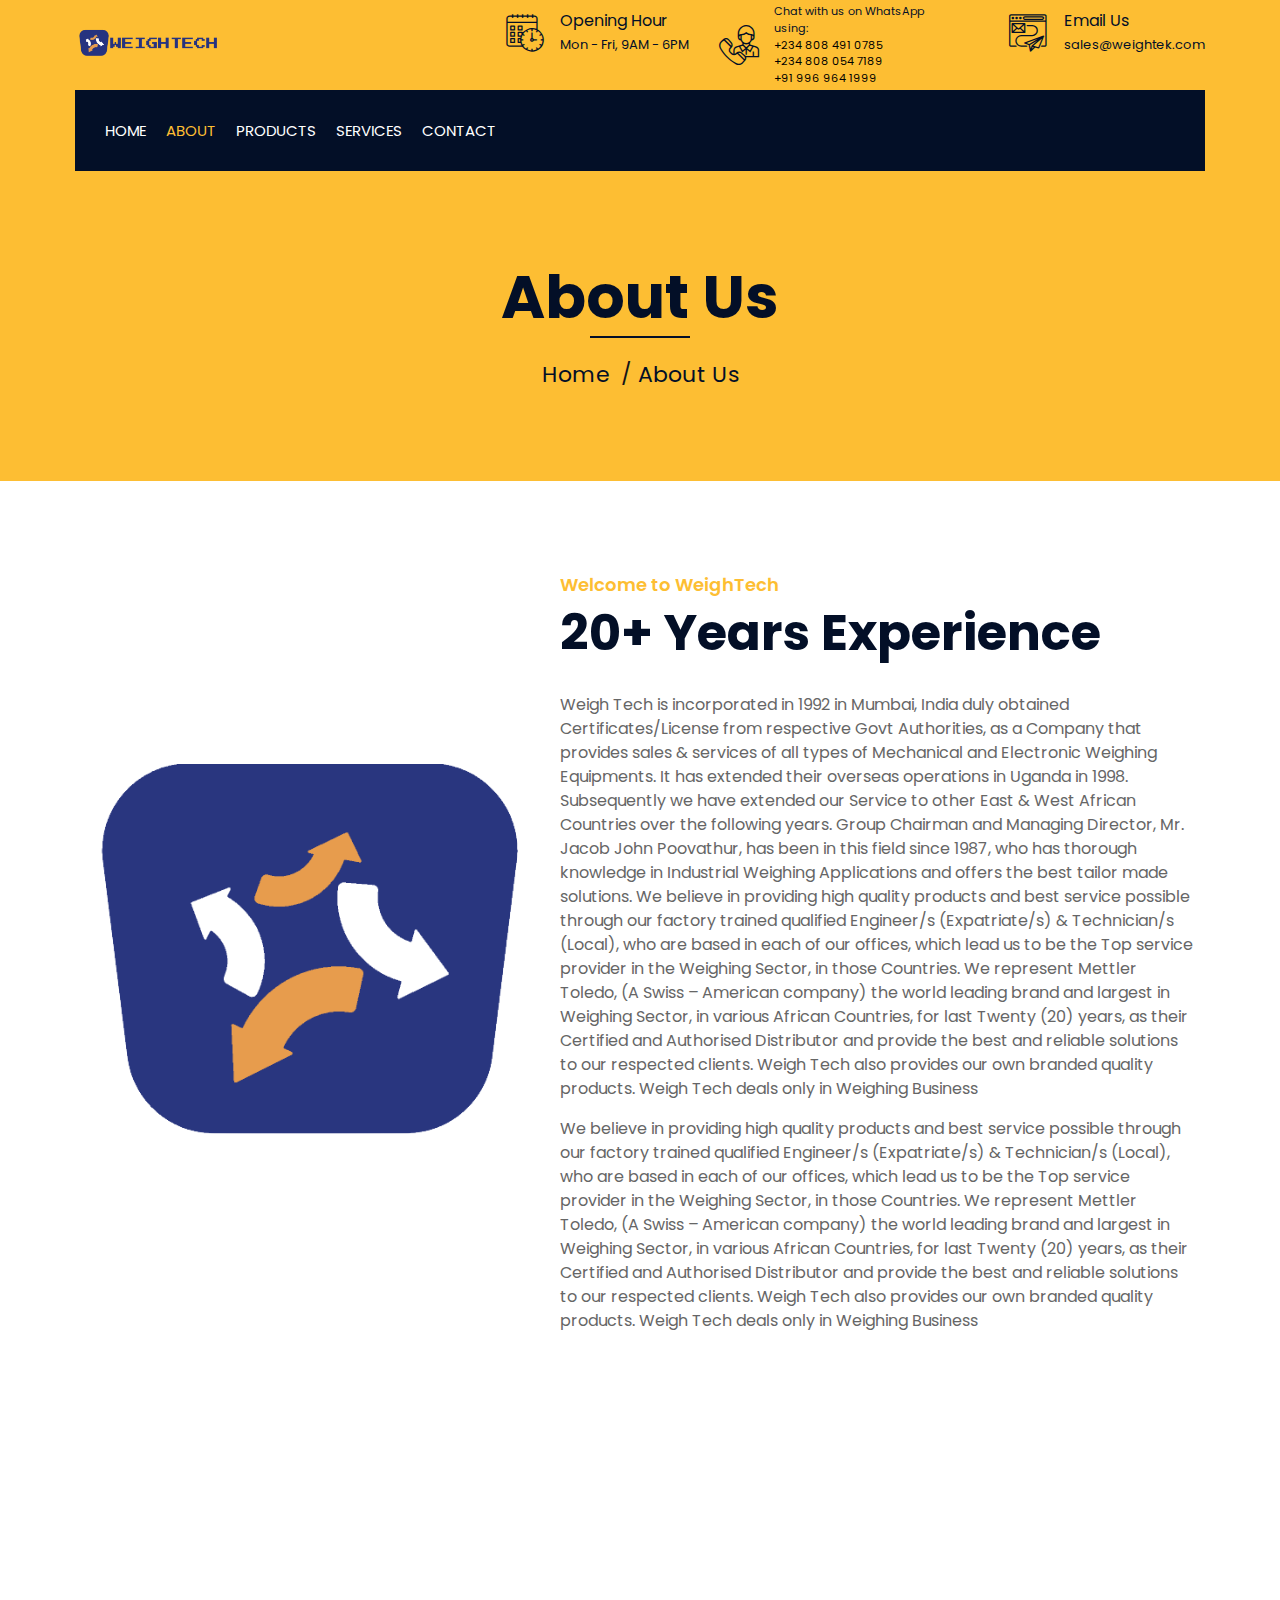
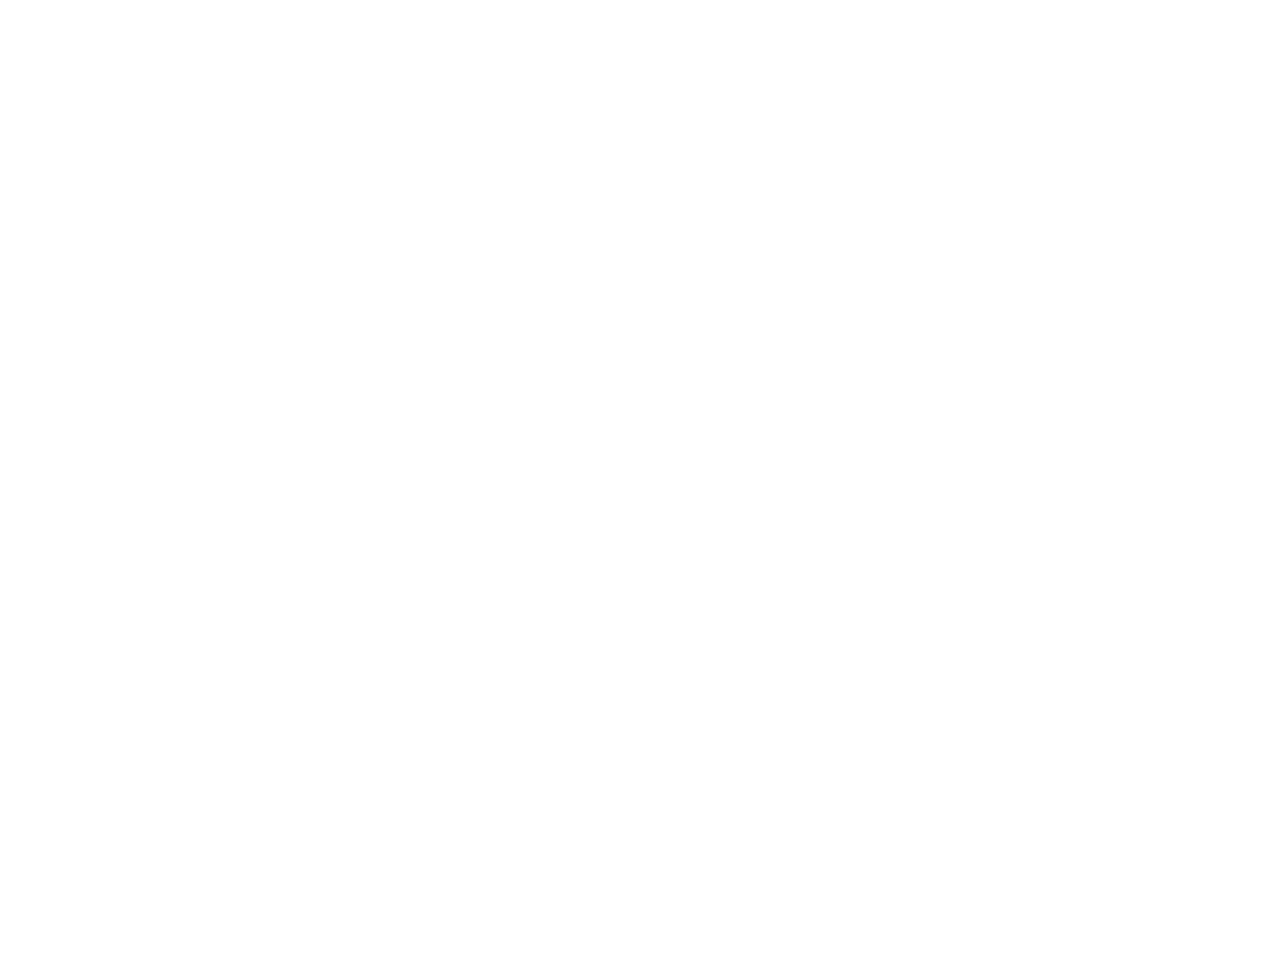
==== commit 9b03046d: "Delivered Fresh" ====
--- a/about.html
+++ b/about.html
@@ -62,9 +62,9 @@
                                     </div>
                                     <div class="top-bar-text">
                                         <p style="font-size: .7rem;">Chat with us on WhatsApp using:</p>
-                                        <p style="font-size: .7rem;"><a style="color: #000" href="https://wa.me/+2348084910785" target="_blank">+234 808 491 0785</a></p>
-                                        <p style="font-size: .7rem;"><a style="color: #000" href="https://wa.me/+2348080547189" target="_blank">+234 808 054 7189</a></p>
-                                        <p style="font-size: .7rem;"><a style="color: #000" href="https://wa.me/+919969641999" target="_blank">+91 996 964 1999</a></p>
+                                        <p style="font-size: .7rem;"><a style="color: #000" href="https://wa.link/8avhak" target="_blank">+234 808 491 0785</a></p>
+                                        <p style="font-size: .7rem;"><a style="color: #000" href="https://wa.link/zrrhxn" target="_blank">+234 808 054 7189</a></p>
+                                        <p style="font-size: .7rem;"><a style="color: #000" href="https://wa.link/c0c6t8" target="_blank">+91 996 964 1999</a></p>
                                     </div>
                                 </div>
                             </div>
@@ -429,9 +429,9 @@
         </div>
         <div class="top-bar-text">
             <p style="font-size: 1.5rem;">Chat with us on WhatsApp using:</p>
-            <p style="font-size: 1rem;"><a style="color: #fff" href="https://wa.me/+2348084910785" target="_blank">+234 808 491 0785</a></p>
-            <p style="font-size: 1rem;"><a style="color: #fff" href="https://wa.me/+2348080547189" target="_blank">+234 808 054 7189</a></p>
-            <p style="font-size: 1rem;"><a style="color: #fff" href="https://wa.me/+919969641999" target="_blank">+91 996 964 1999</a></p>
+            <p style="font-size: .7rem;"><a style="color: #fff" href="https://wa.link/8avhak" target="_blank">+234 808 491 0785</a></p>
+            <p style="font-size: .7rem;"><a style="color: #fff" href="https://wa.link/zrrhxn" target="_blank">+234 808 054 7189</a></p>
+            <p style="font-size: .7rem;"><a style="color: #fff" href="https://wa.link/c0c6t8" target="_blank">+91 996 964 1999</a></p>
         </div>
         <div class="footer-social">
             <!-- <a href=""><i class="fab fa-twitter"></i></a> -->
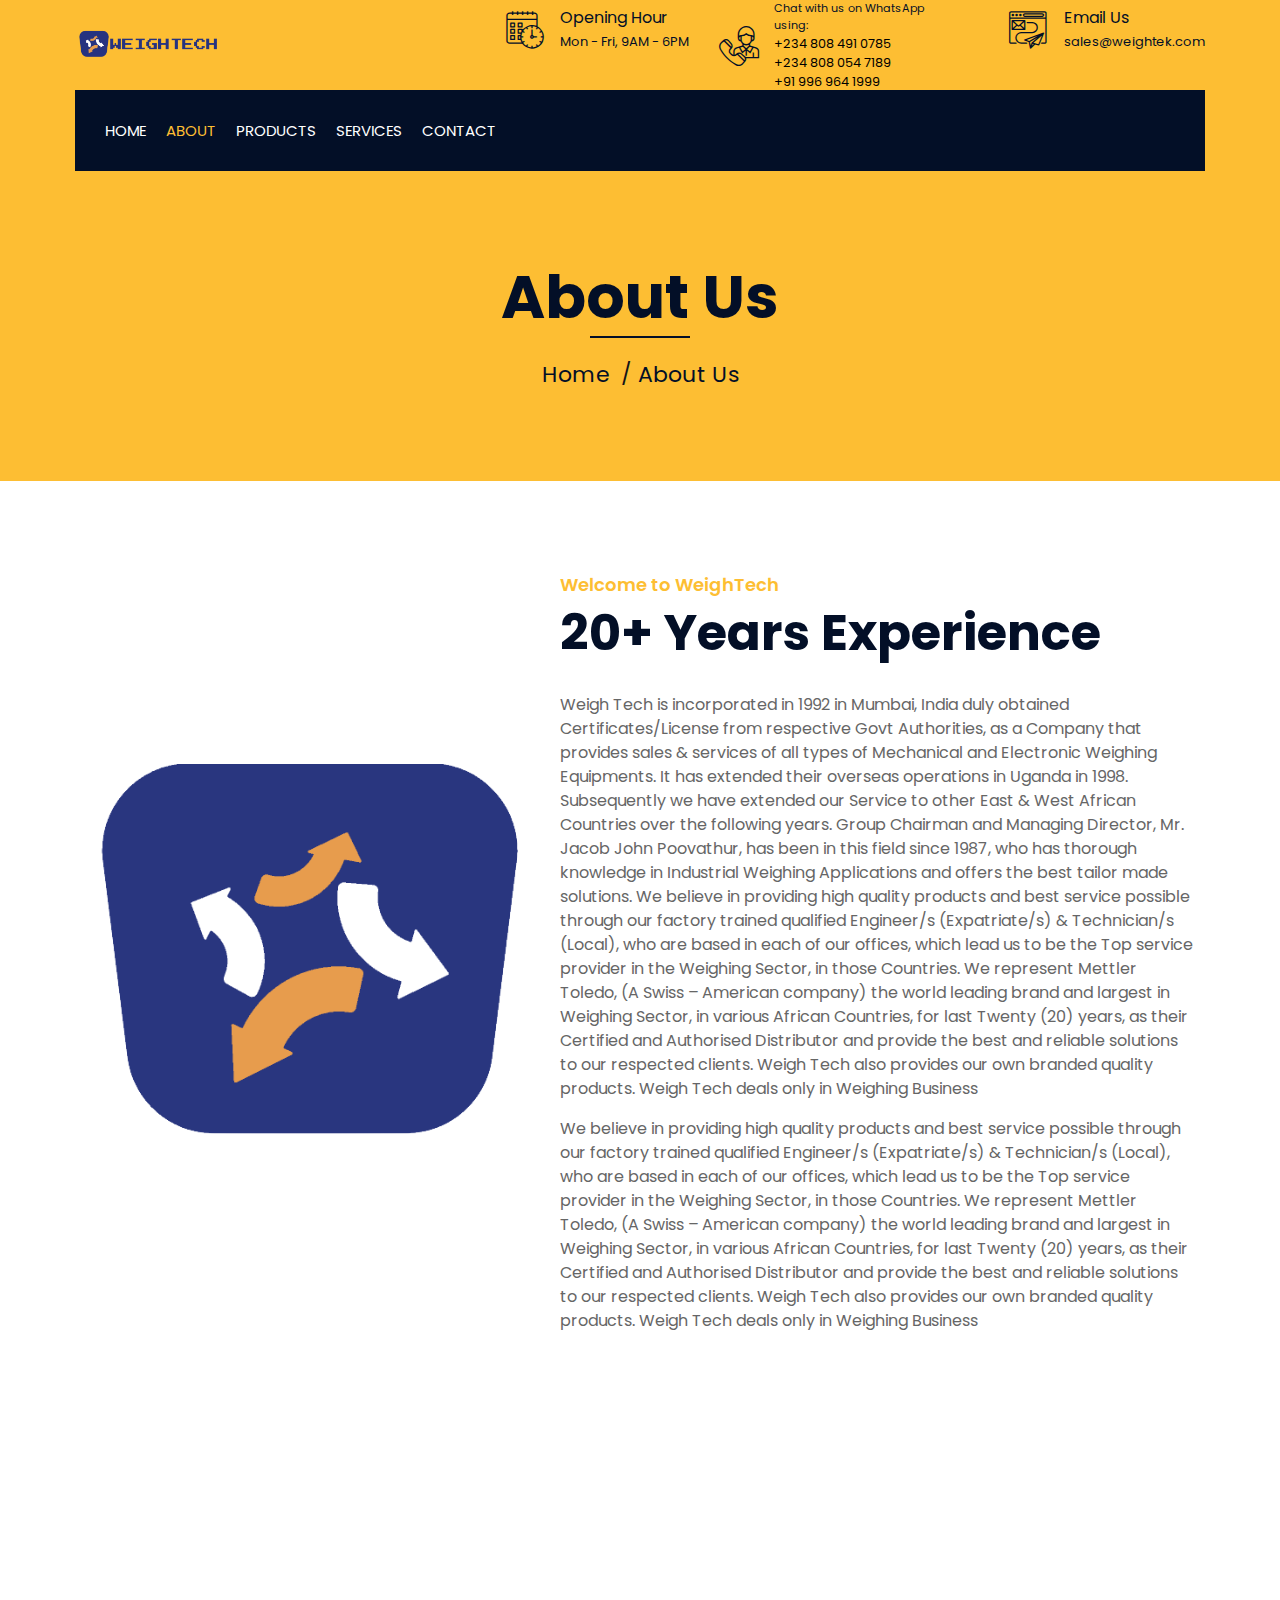
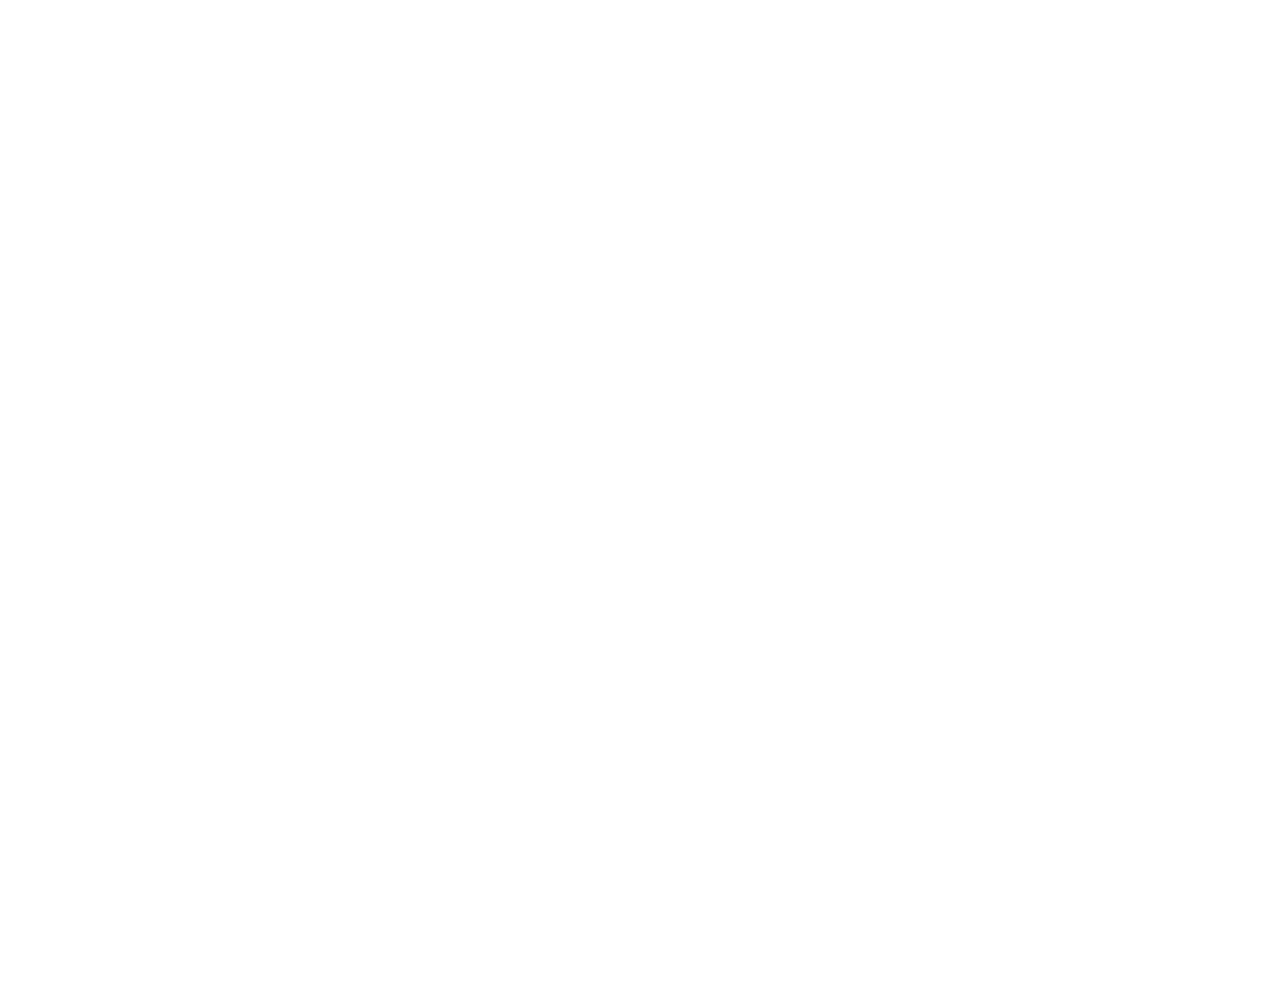
==== commit e8c10863: "Delivered Fresh" ====
--- a/about.html
+++ b/about.html
@@ -62,9 +62,9 @@
                                     </div>
                                     <div class="top-bar-text">
                                         <p style="font-size: .7rem;">Chat with us on WhatsApp using:</p>
-                                        <p style="font-size: .7rem;"><a style="color: #000" href="https://wa.link/8avhak" target="_blank">+234 808 491 0785</a></p>
-                                        <p style="font-size: .7rem;"><a style="color: #000" href="https://wa.link/zrrhxn" target="_blank">+234 808 054 7189</a></p>
-                                        <p style="font-size: .7rem;"><a style="color: #000" href="https://wa.link/c0c6t8" target="_blank">+91 996 964 1999</a></p>
+                                        <p style="font-size: .8rem;"><a style="color: #000" href="https://wa.link/8avhak" target="_blank">+234 808 491 0785</a></p>
+                                        <p style="font-size: .8rem;"><a style="color: #000" href="https://wa.link/zrrhxn" target="_blank">+234 808 054 7189</a></p>
+                                        <p style="font-size: .8rem;"><a style="color: #000" href="https://wa.link/c0c6t8" target="_blank">+91 996 964 1999</a></p>
                                     </div>
                                 </div>
                             </div>
@@ -429,9 +429,9 @@
         </div>
         <div class="top-bar-text">
             <p style="font-size: 1.5rem;">Chat with us on WhatsApp using:</p>
-            <p style="font-size: .7rem;"><a style="color: #fff" href="https://wa.link/8avhak" target="_blank">+234 808 491 0785</a></p>
-            <p style="font-size: .7rem;"><a style="color: #fff" href="https://wa.link/zrrhxn" target="_blank">+234 808 054 7189</a></p>
-            <p style="font-size: .7rem;"><a style="color: #fff" href="https://wa.link/c0c6t8" target="_blank">+91 996 964 1999</a></p>
+            <p style="font-size: .9rem;"><a style="color: #fff" href="https://wa.link/8avhak" target="_blank">+234 808 491 0785</a></p>
+            <p style="font-size: .9rem;"><a style="color: #fff" href="https://wa.link/zrrhxn" target="_blank">+234 808 054 7189</a></p>
+            <p style="font-size: .9rem;"><a style="color: #fff" href="https://wa.link/c0c6t8" target="_blank">+91 996 964 1999</a></p>
         </div>
         <div class="footer-social">
             <!-- <a href=""><i class="fab fa-twitter"></i></a> -->
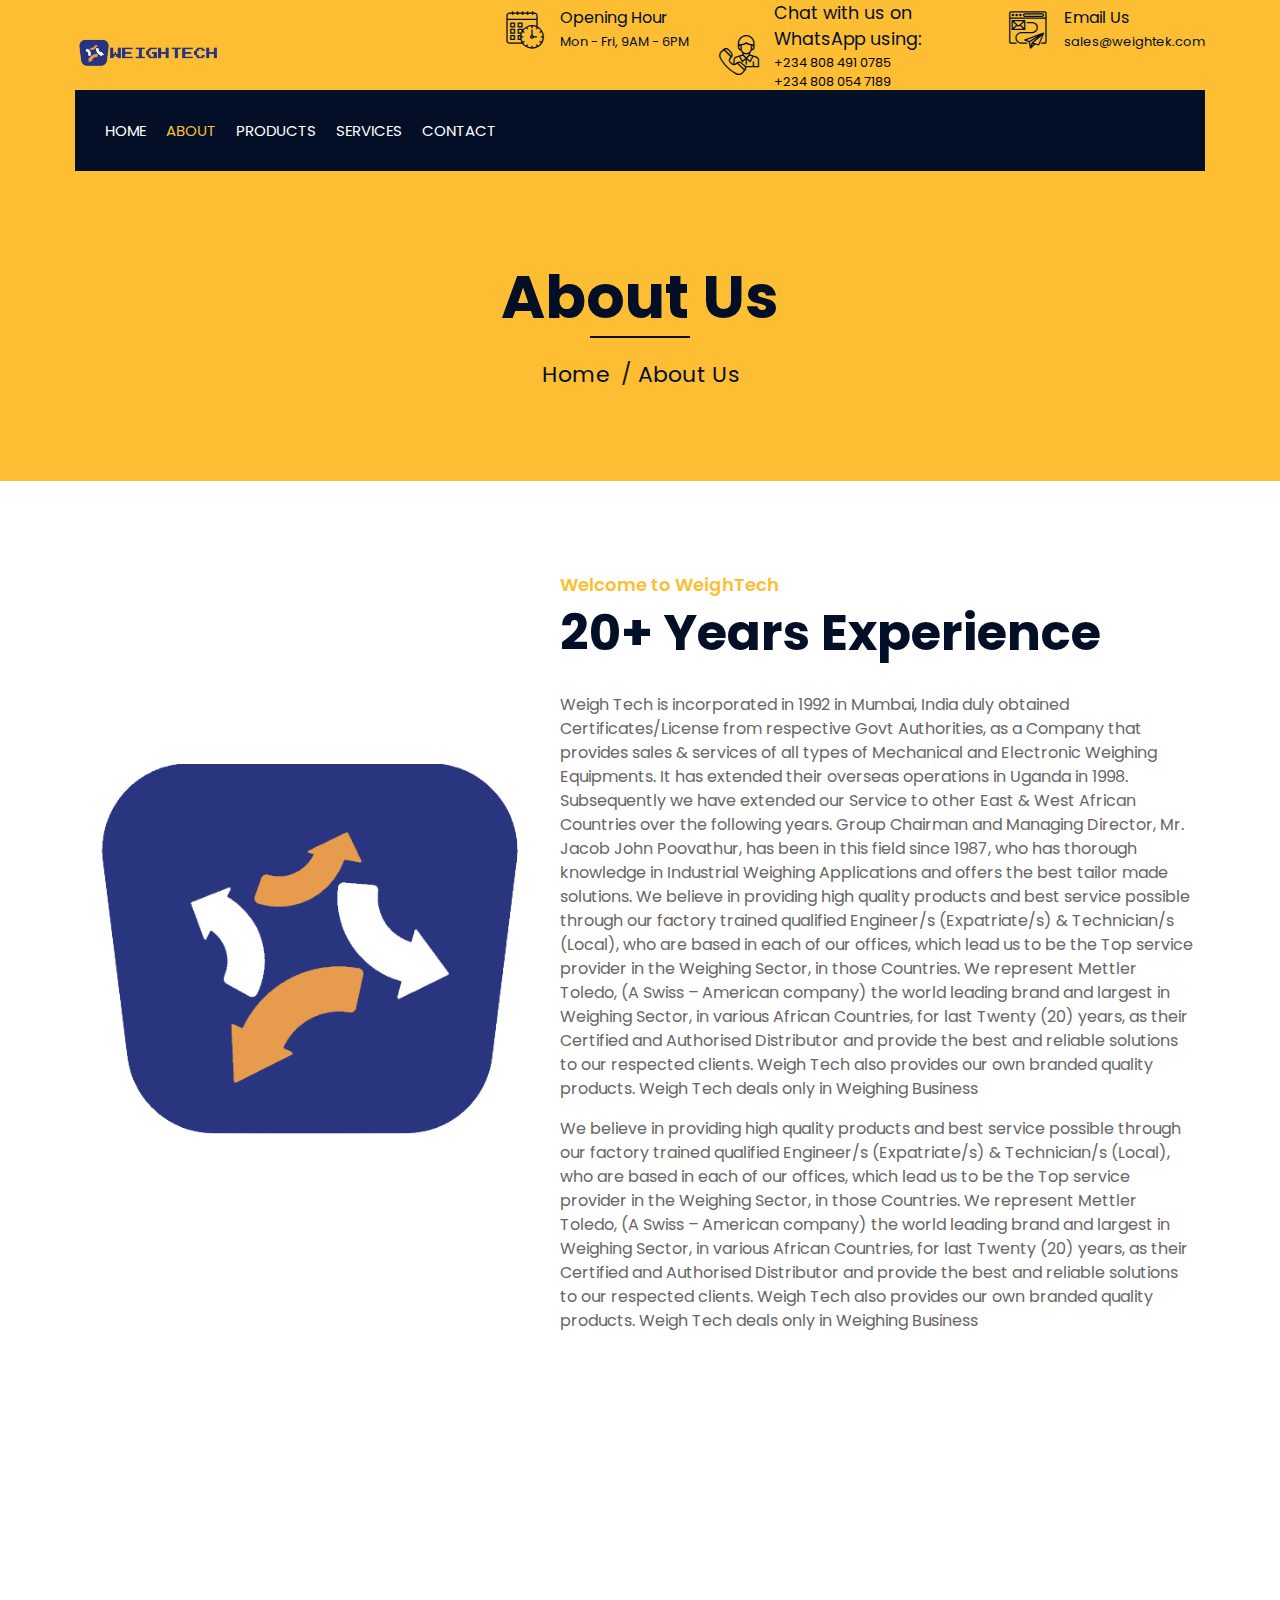
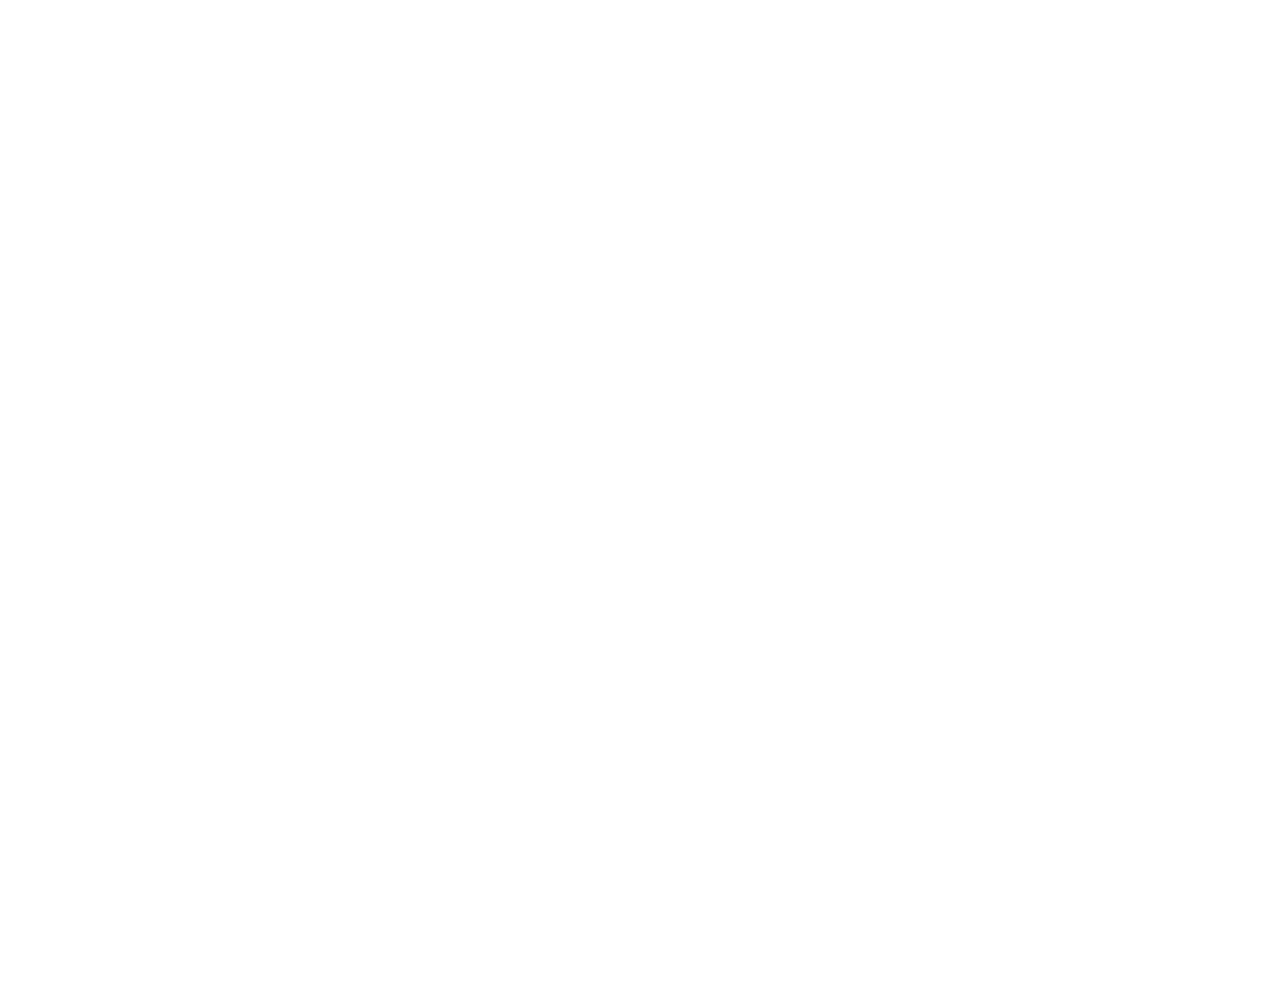
==== commit ef0fd572: "Fresh" ====
--- a/about.html
+++ b/about.html
@@ -61,7 +61,7 @@
                                         <i class="flaticon-call"></i>
                                     </div>
                                     <div class="top-bar-text">
-                                        <p style="font-size: .7rem;">Chat with us on WhatsApp using:</p>
+                                        <p style="font-size: 1.1rem;">Chat with us on WhatsApp using:</p>
                                         <p style="font-size: .8rem;"><a style="color: #000" href="https://wa.link/8avhak" target="_blank">+234 808 491 0785</a></p>
                                         <p style="font-size: .8rem;"><a style="color: #000" href="https://wa.link/zrrhxn" target="_blank">+234 808 054 7189</a></p>
                                         <p style="font-size: .8rem;"><a style="color: #000" href="https://wa.link/c0c6t8" target="_blank">+91 996 964 1999</a></p>
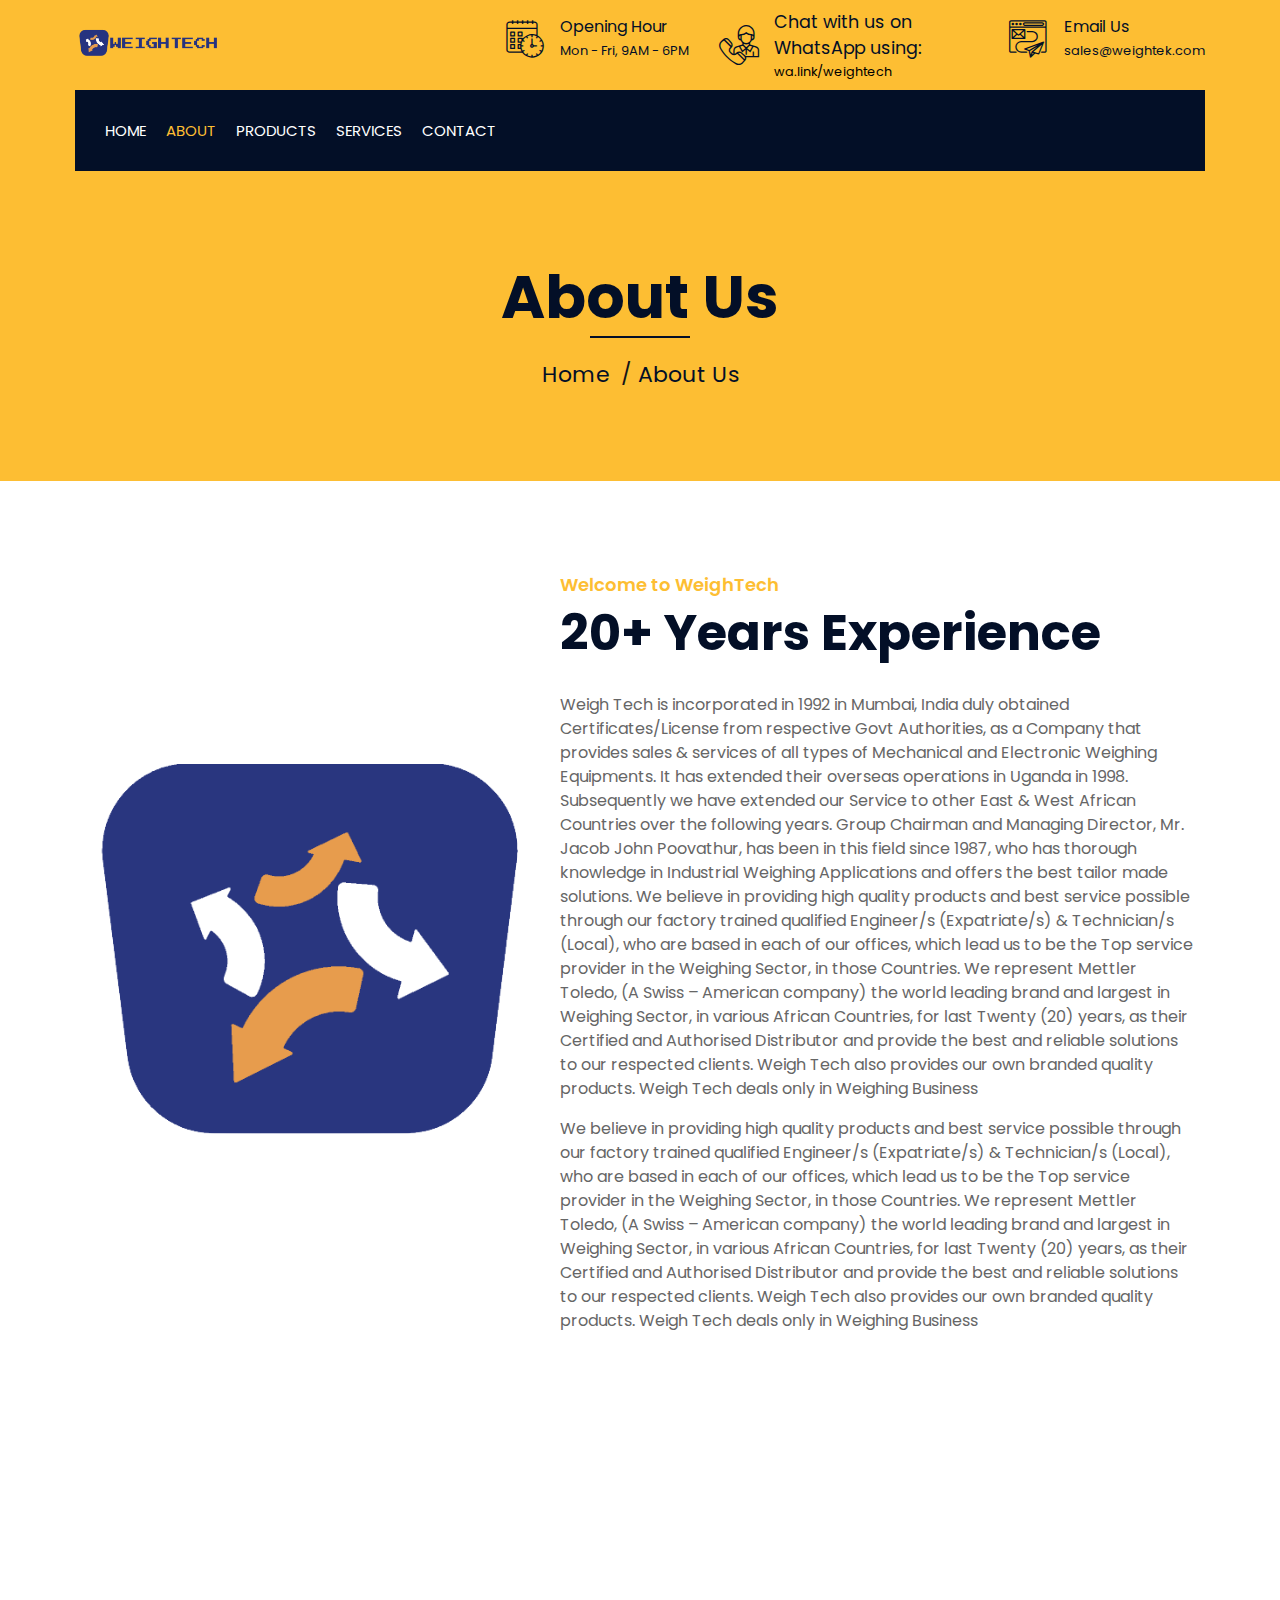
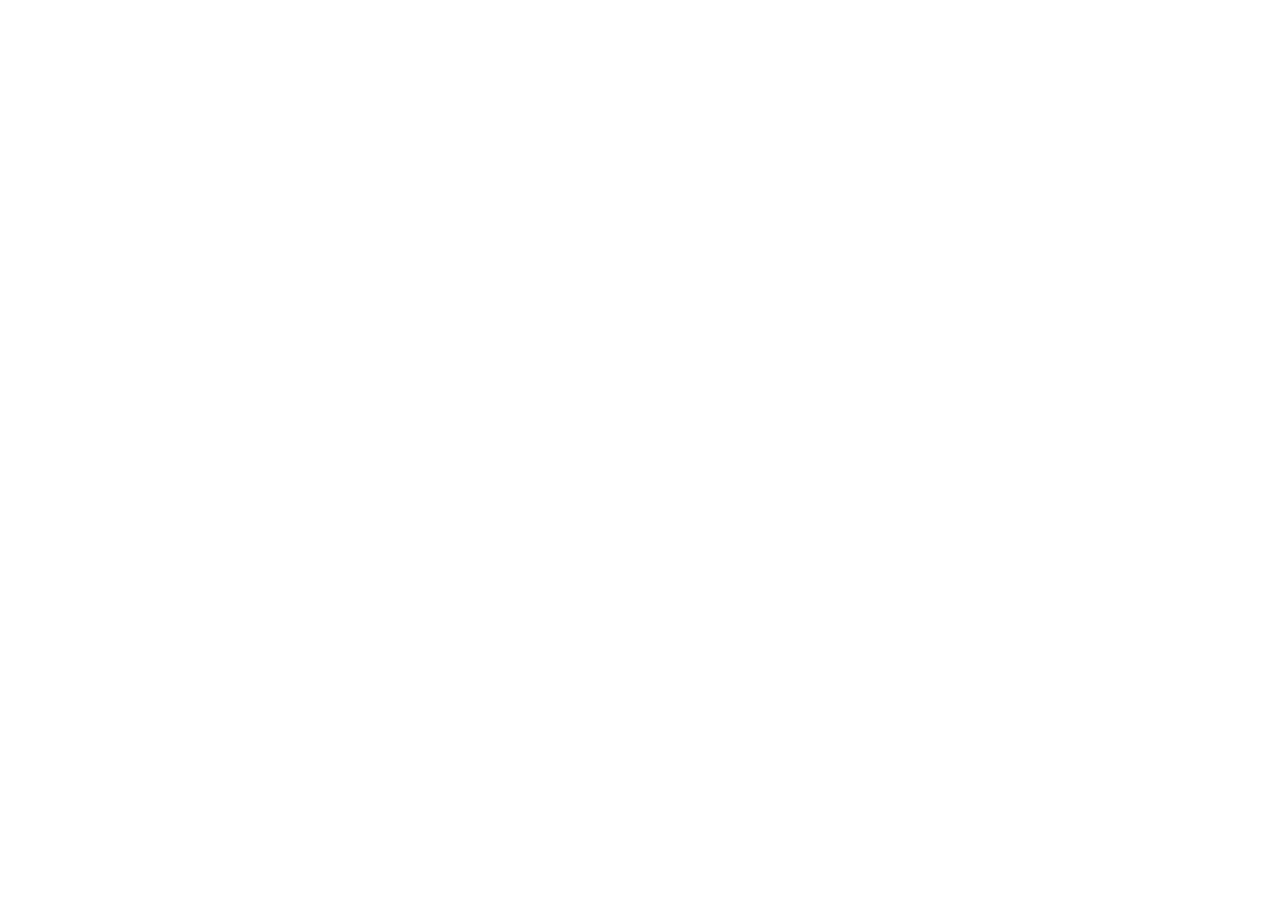
==== commit c3998a30: "Fresh Done" ====
--- a/about.html
+++ b/about.html
@@ -62,9 +62,9 @@
                                     </div>
                                     <div class="top-bar-text">
                                         <p style="font-size: 1.1rem;">Chat with us on WhatsApp using:</p>
-                                        <p style="font-size: .8rem;"><a style="color: #000" href="https://wa.link/8avhak" target="_blank">+234 808 491 0785</a></p>
-                                        <p style="font-size: .8rem;"><a style="color: #000" href="https://wa.link/zrrhxn" target="_blank">+234 808 054 7189</a></p>
-                                        <p style="font-size: .8rem;"><a style="color: #000" href="https://wa.link/c0c6t8" target="_blank">+91 996 964 1999</a></p>
+                                        <p style="font-size: .8rem;"><a style="color: #000" href="https://wa.link/weightech" target="_blank">wa.link/weightech</a></p>
+                                        <!-- <p style="font-size: .8rem;"><a style="color: #000" href="https://wa.link/zrrhxn" target="_blank">+234 808 054 7189</a></p>
+                                        <p style="font-size: .8rem;"><a style="color: #000" href="https://wa.link/c0c6t8" target="_blank">+91 996 964 1999</a></p> -->
                                     </div>
                                 </div>
                             </div>
@@ -429,9 +429,7 @@
         </div>
         <div class="top-bar-text">
             <p style="font-size: 1.5rem;">Chat with us on WhatsApp using:</p>
-            <p style="font-size: .9rem;"><a style="color: #fff" href="https://wa.link/8avhak" target="_blank">+234 808 491 0785</a></p>
-            <p style="font-size: .9rem;"><a style="color: #fff" href="https://wa.link/zrrhxn" target="_blank">+234 808 054 7189</a></p>
-            <p style="font-size: .9rem;"><a style="color: #fff" href="https://wa.link/c0c6t8" target="_blank">+91 996 964 1999</a></p>
+            <p style="font-size: .9rem;"><a style="color: #fff" href="https://wa.link/weightech" target="_blank">wa.link/weightech</a></p>
         </div>
         <div class="footer-social">
             <!-- <a href=""><i class="fab fa-twitter"></i></a> -->
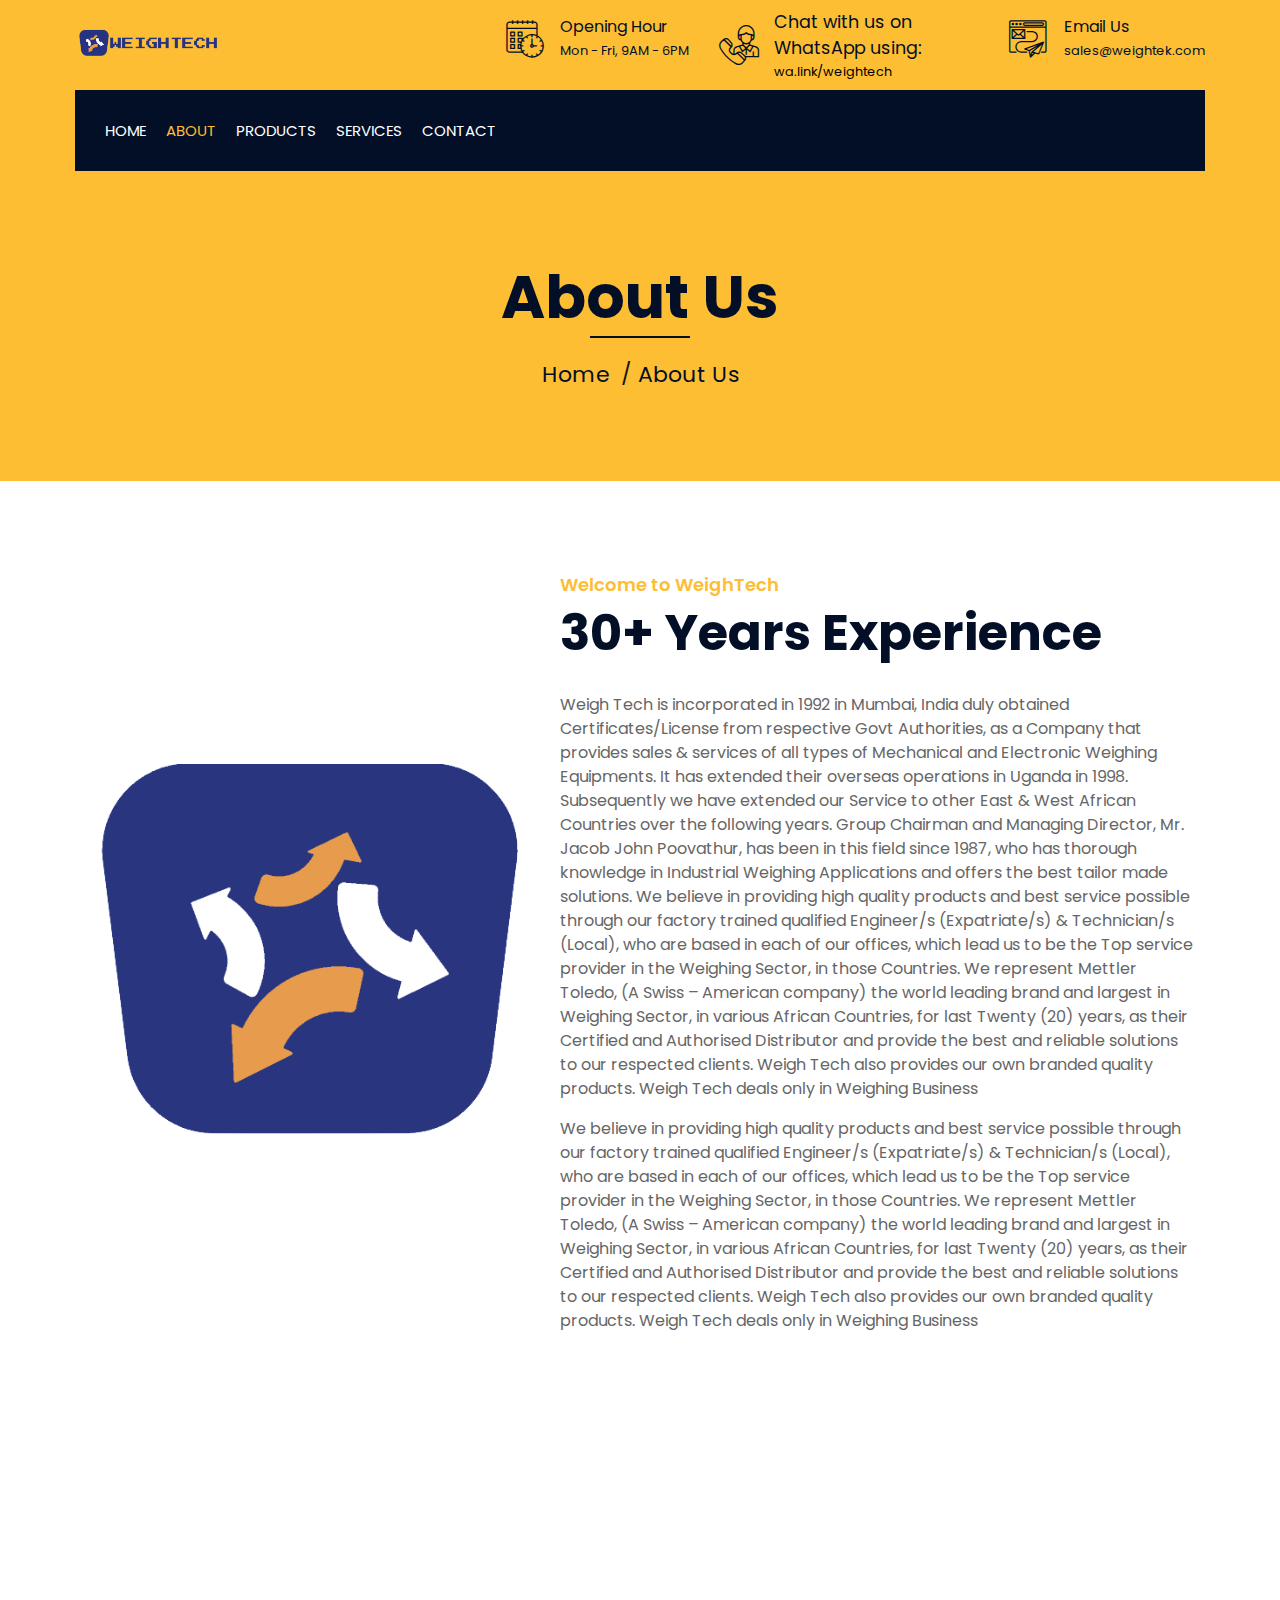
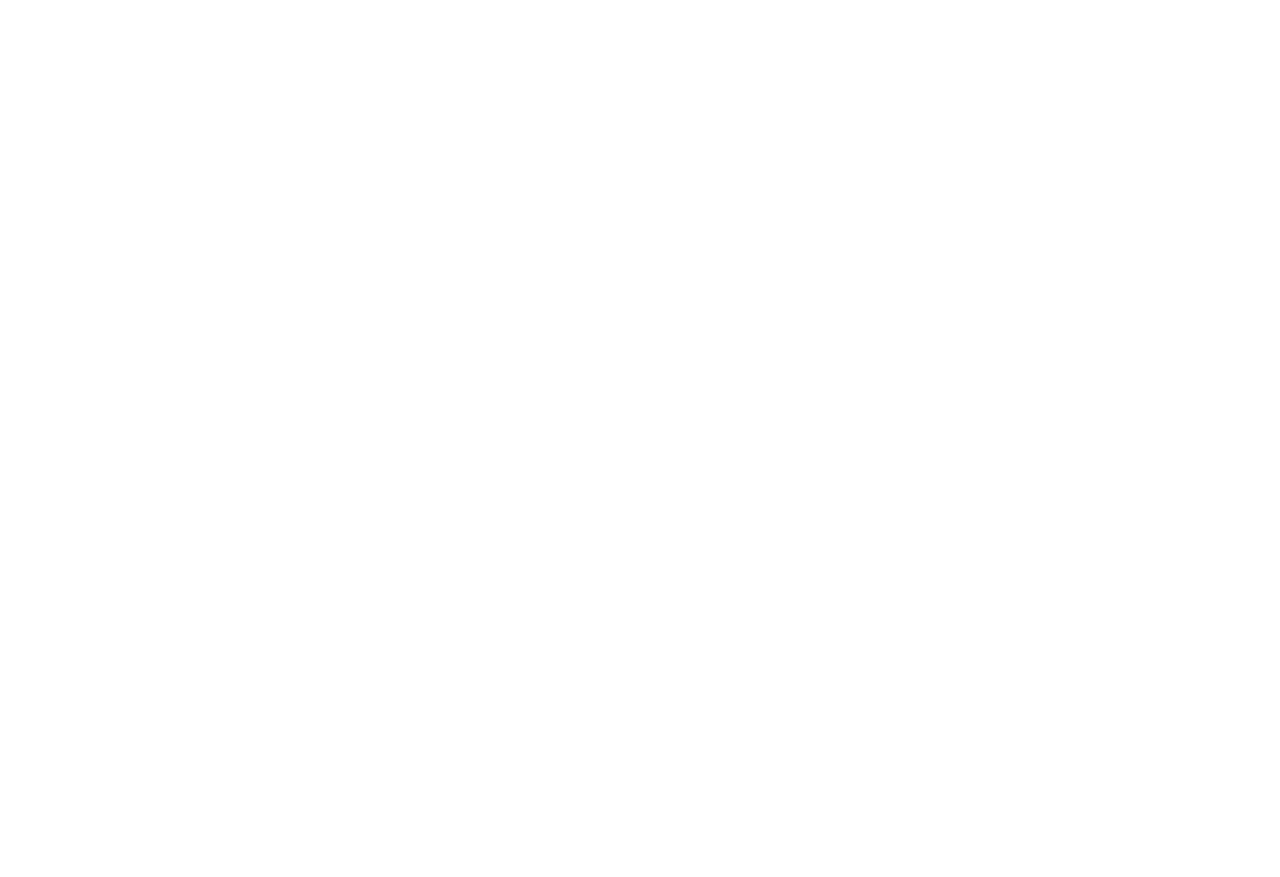
==== commit a22a3570: "Delivered Fresh" ====
--- a/about.html
+++ b/about.html
@@ -146,7 +146,7 @@
                         <div class="col-lg-7 col-md-6">
                             <div class="section-header text-left">
                                 <p>Welcome to WeighTech</p>
-                                <h2>20+ Years Experience</h2>
+                                <h2>30+ Years Experience</h2>
                             </div>
                             <div class="about-text">
                                 <p>
@@ -322,146 +322,120 @@
             <!-- FAQs End -->
 
 
-          <!-- Footer Start -->
- <div class="footer wow fadeIn" data-wow-delay="0.3s">
-    <div class="container">
-        <div class="row">
-            <div class="col-md-6 col-lg-3">
-                <div class="footer-contact">
-                    <h2>Kenya Office</h2>
-                    <p>Weigh - Tech Industries Limited</p>
-                    <p><i class="fa fa-map-marker-alt"></i>B-8, Kimberly Bldg, Behind KEBS Head Office South C,
-                        Nairobi, Kenya</p>
-                    <p><i class="fa fa-phone-alt"></i>+254733177122,
-                        +254739979999</p>
-                    <p><i class="fa fa-envelope"></i>sales@weightek.com</p>
+              <!-- Footer Start -->
+              <div class="footer wow fadeIn" data-wow-delay="0.3s">
+                <div class="container">
+                    <div class="row">
+                        <div class="col-md-6 col-lg-3">
+                            <!-- Nigeria country  -->
+                            <div class="footer-contact">
+                                <h2>Nigeria Office </h2>
+                                <p>Weigh - Tech Industries Limited</p>
+                                <p><i class="fa fa-map-marker-alt"></i>No. 4B Oremeji Street Ilupeju, Lagos, Nigeria</p>
+                                <p><i class="fa fa-phone-alt"></i>+234 808 491 0785,
+                                    +234 808 054 7189</p>
+                                    <p> <a class="link" href="mailto:sales@weightek.com"> <i class="fa fa-envelope"></i>sales@weightek.com</a></p>
+                            </div>
+                        </div>
+                        <div class="col-md-6 col-lg-3">
+                            <div class="footer-contact">
+                                <h2>Kenya Office </h2>
+                                <p>Weigh - Tech Industries Limited</p>
+                                <p><i class="fa fa-map-marker-alt"></i>B-8, Kimberly Bldg, Behind KEBS Head Office South C,
+                                    Nairobi, Kenya</p>
+                                <p><i class="fa fa-phone-alt"></i>+254733177122,
+                                    +254739979999</p>
+                                    <p> <a class="link" href="mailto:sales@weightek.com"> <i class="fa fa-envelope"></i>sales@weightek.com</a></p>
+                            </div>
+                        </div>
+                      <style>
+                        .link{
+                            color:#fff;
+                        }
+                      </style>
+                        <div class="col-md-6 col-lg-3">
+                            <!-- Uganda country  -->
+                            <div class="footer-contact">
+                                <h2>Uganda Office </h2>
+                                <p>Weigh – Tech International Limited</p>
+                                <p><i class="fa fa-map-marker-alt"></i>Plot 77, Kira Road
+                                    Kampala, Uganda</p>
+                                <p> <a class="link" href="tel:+256 751 330 332"> <i class="fa fa-phone-alt"></i>+256 751 330 332 , +256 751 330 331</a></p>
+                                <p> <a class="link" href="mailto:sales@weightek.com"> <i class="fa fa-envelope"></i>sales@weightek.com</a></p>
+                            </div>
+                        </div>
+                        <div class="col-md-6 col-lg-3">
+                            <!-- RWanda country  -->
+                            <div class="footer-contact">
+                                <h2>Rwanda Office </h2>
+                                <p>Weigh-Tech International Ltd</p>
+                                <p><i class="fa fa-map-marker-alt"></i>Plot 4, kk21 Ave. Kicukiro,  Kigali, RWANDA</p>
+                                <p><i class="fa fa-phone-alt"></i>+250 783 099 998</p>
+                                <p><i class="fa fa-phone-alt"></i>Jacob John: +250 739 260 353</p>
+                                <p> <a class="link" href="mailto:sales@weightek.com"> <i class="fa fa-envelope"></i>sales@weightek.com</a></p>
+                            </div>
+                        </div>
+                        <div class="col-md-6 col-lg-3">
+                            <!-- UAE country  -->
+                            <div class="footer-contact">
+                                <h2>UAE Office </h2>
+                                <p>Weighing Solutions Fze</p>
+                                <p><i class="fa fa-map-marker-alt"></i>1111 Manara 3 Bldg., Al Badrah,
+                                    Jabel Ali, Dubai, U A E</p>
+                                    <p> <a class="link" href="tel:+971502757150"> <i class="fa fa-phone-alt"></i>+971 50 275 7150</a></p>
+                                    <p> <a class="link" href="mailto:sales@weightek.com"> <i class="fa fa-envelope"></i>sales@weightek.com</a></p>
+                                </div>
+                            </div>
+                            <div class="col-md-6 col-lg-3">
+                                <!-- india country  -->
+                                <div class="footer-contact">
+                                    <h2>India Office </h2>
+                                    <p>Weigh Tech Industries</p>
+                                    <p><i class="fa fa-map-marker-alt"></i>1, Sadhana Co-op Society Ltd Road No 22, Wagle Estate
+                                        Thane, Maharashtra, India</p>
+                                    <p><i class="fa fa-phone-alt"></i>+91 222 582 8175 , +91 98201 04155</p>
+                                    <p> <a class="link" href="mailto:sales@weightek.com"> <i class="fa fa-envelope"></i>sales@weightek.com</a></p>
+                                </div>
+                            </div>
+                      </div>
+                    <div class="top-bar-text">
+                        <p style="font-size: 1.1rem;">Chat with us on WhatsApp using:</p>
+                        <p style="font-size: .9rem;"><a style="color: #fff" href="https://wa.link/weightech"
+                                target="_blank">wa.link/weightech</a></p>
+                        <!-- <p style="font-size: .9rem;"><a style="color: #fff" href="https://wa.link/zrrhxn" target="_blank">+234 808 054 7189</a></p>
+                        <p style="font-size: .9rem;"><a style="color: #fff" href="https://wa.link/c0c6t8" target="_blank">+91 996 964 1999</a></p> -->
+                    </div>
+                    <div class="footer-social">
+                        <!-- <a href=""><i class="fab fa-twitter"></i></a> -->
+                        <a href="https://www.facebook.com/weightttech/"><i class="fab fa-facebook-f"></i></a>
+                        <!-- <a href=""><i class="fab fa-youtube"></i></a> -->
+                        <a href="https://instagram.com/weightttech?igshid=YmMyMTA2M2Y=" target="_blank"><i
+                                class="fab fa-instagram"></i></a>
+                        <a href="https://www.linkedin.com/company/weightttec" target="_blank"><i
+                                class="fab fa-linkedin-in"></i></a>
+                    </div>
+                </div>
+                <!-- <div class="container footer-menu">
+                    <div class="f-menu">
+                        <a href="">Terms of use</a>
+                        <a href="">Privacy policy</a>
+                        <a href="">Cookies</a>
+                        <a href="">Help</a>
+                        <a href="">FQAs</a>
+                    </div>
+                </div> -->
+                <div class="container copyright">
+                    <div class="row">
+                        <div class="col-md-6">
+                            <img src="img/done.png" alt="" style="width:20%">
+                            <p>&copy; 2022 Copyright by <a href=".">Weigh Tech Industries.</a>, All
+                                Right Reserved.</p>
+                        </div>
+    
+                    </div>
                 </div>
             </div>
-            <div class="col-md-6 col-lg-3">
-                <!-- Nigeria country -->
-                <div class="footer-contact">
-                    <h2>Nigeria Office</h2>
-                    <p>Weigh - Tech Industries Limited</p>
-                    <p><i class="fa fa-map-marker-alt"></i>No. 4B Oremeji Street Ilupeju, Lagos, Nigeria</p>
-                    <p><i class="fa fa-phone-alt"></i>+234 817 232 5353,
-                        +234 808 054 7189</p>
-                    <p><i class="fa fa-envelope"></i>sales@weightek.com</p>
-                 </div>
-            </div>
-            <div class="col-md-6 col-lg-3">
-                <!-- Uganda country -->
-                <div class="footer-contact">
-                    <h2>Uganda Office</h2>
-                    <p>Weigh – Tech International Limited</p>
-                    <p><i class="fa fa-map-marker-alt"></i>Plot 666, Butikiro Road
-                        Old Kampala, Uganda</p>
-                    <p><i class="fa fa-phone-alt"></i>+256 751 330 332 , +256 712 722 723</p>
-                    <p><i class="fa fa-envelope"></i>sales@weightek.com</p>
-                </div>
-            </div>
-            <div class="col-md-6 col-lg-3">
-                <!-- india country -->
-                <div class="footer-contact">
-                    <h2>India Office</h2>
-                    <p>Weigh Tech Industries</p>
-                    <p><i class="fa fa-map-marker-alt"></i>1, Sadhana Co-op Society Ltd Road No 22, Wagle Estate
-                        Thane, Maharashtra, India</p>
-                    <p><i class="fa fa-phone-alt"></i>+91 222 582 8175 , +91 98201 04155</p>
-                    <p><i class="fa fa-envelope"></i>sales@weightek.com</p>
-                </div>
-            </div>
-            <div class="col-md-6 col-lg-3">
-                <!-- UAE country -->
-                <div class="footer-contact">
-                    <h2>UAE Office</h2>
-                    <p>Weighing Solutions Fze</p>
-                    <p><i class="fa fa-map-marker-alt"></i>1111 Manara 3 Bldg., Al Badrah,
-                        Jabel Ali, Dubai, U A E</p>
-                    <p><i class="fa fa-phone-alt"></i>+971 50 275 7150</p>
-                    <p><i class="fa fa-envelope"></i>sales@weightek.com</p>
-                </div>
-            </div>
-            <div class="col-md-6 col-lg-3">
-                <!-- RWanda country -->
-                <div class="footer-contact">
-                    <h2>Rwanda Office</h2>
-                    <p>Weigh-Tech International Ltd</p>
-                    <p><i class="fa fa-map-marker-alt"></i>Plot 48, KN1 St., 2nd Floor,
-                        Sofaru Building, Muhima, Kigali, RWANDA</p>
-                    <p><i class="fa fa-phone-alt"></i>+250 783 099 998</p>
-                    <p><i class="fa fa-phone-alt"></i>Jacob John: +250 739 260 353</p>
-                    <p><i class="fa fa-envelope"></i>sales@weightek.com</p>
-                </div>
-            </div>
-            <!-- <div class="col-md-6 col-lg-3">
-                <div class="footer-link">
-                    <h2>Services Areas</h2>
-                    <a href="">Building Construction</a>
-                    <a href="">House Renovation</a>
-                    <a href="">Architecture Design</a>
-                    <a href="">Interior Design</a>
-                    <a href="">Painting</a>
-                </div>
-            </div> -->
-            <!-- <div class="col-md-6 col-lg-3">
-                <div class="footer-link">
-                    <h2>Useful Pages</h2>
-                    <a href="">About Us</a>
-                    <a href="">Contact Us</a>
-                    <a href="">Our Team</a>
-                    <a href="">Projects</a>
-                    <a href="">Testimonial</a>
-                </div>
-            </div> -->
-            <!-- <div class="col-md-6 col-lg-3">
-                <div class="newsletter">
-                    <h2>Newsletter</h2>
-                    <p>
-                        Lorem ipsum dolor sit amet elit. Phasellus nec pretium mi. Curabitur facilisis ornare
-                        velit non vulpu
-                    </p>
-                    <div class="form">
-                        <input class="form-control" placeholder="Email here">
-                        <button class="btn">Submit</button>
-                    </div>
-                </div>
-            </div> -->
-        </div>
-        <div class="top-bar-text">
-            <p style="font-size: 1.5rem;">Chat with us on WhatsApp using:</p>
-            <p style="font-size: .9rem;"><a style="color: #fff" href="https://wa.link/weightech" target="_blank">wa.link/weightech</a></p>
-        </div>
-        <div class="footer-social">
-            <!-- <a href=""><i class="fab fa-twitter"></i></a> -->
-            <a href="https://www.facebook.com/weightttech/"><i class="fab fa-facebook-f"></i></a>
-            <!-- <a href=""><i class="fab fa-youtube"></i></a> -->
-            <a href="https://instagram.com/weightttech?igshid=YmMyMTA2M2Y=" target="_blank"><i
-                    class="fab fa-instagram"></i></a>
-            <a href="https://www.linkedin.com/company/weightttec" target="_blank"><i
-                    class="fab fa-linkedin-in"></i></a>
-        </div>
-    </div>
-    <!-- <div class="container footer-menu">
-        <div class="f-menu">
-            <a href="">Terms of use</a>
-            <a href="">Privacy policy</a>
-            <a href="">Cookies</a>
-            <a href="">Help</a>
-            <a href="">FQAs</a>
-        </div>
-    </div> -->
-    <div class="container copyright">
-        <div class="row">
-            <div class="col-md-6">
-                <img src="img/done.png" alt="" style="width:20%">
-                <p>&copy; 2022 Copyright by <a href=".">Weigh Tech Industries.</a>, All
-                    Right Reserved.</p>
-            </div>
-
-        </div>
-    </div>
-</div>
-<!-- Footer End -->
+            <!-- Footer End -->
 
             <a href="#" class="back-to-top"><i class="fa fa-chevron-up"></i></a>
         </div>
